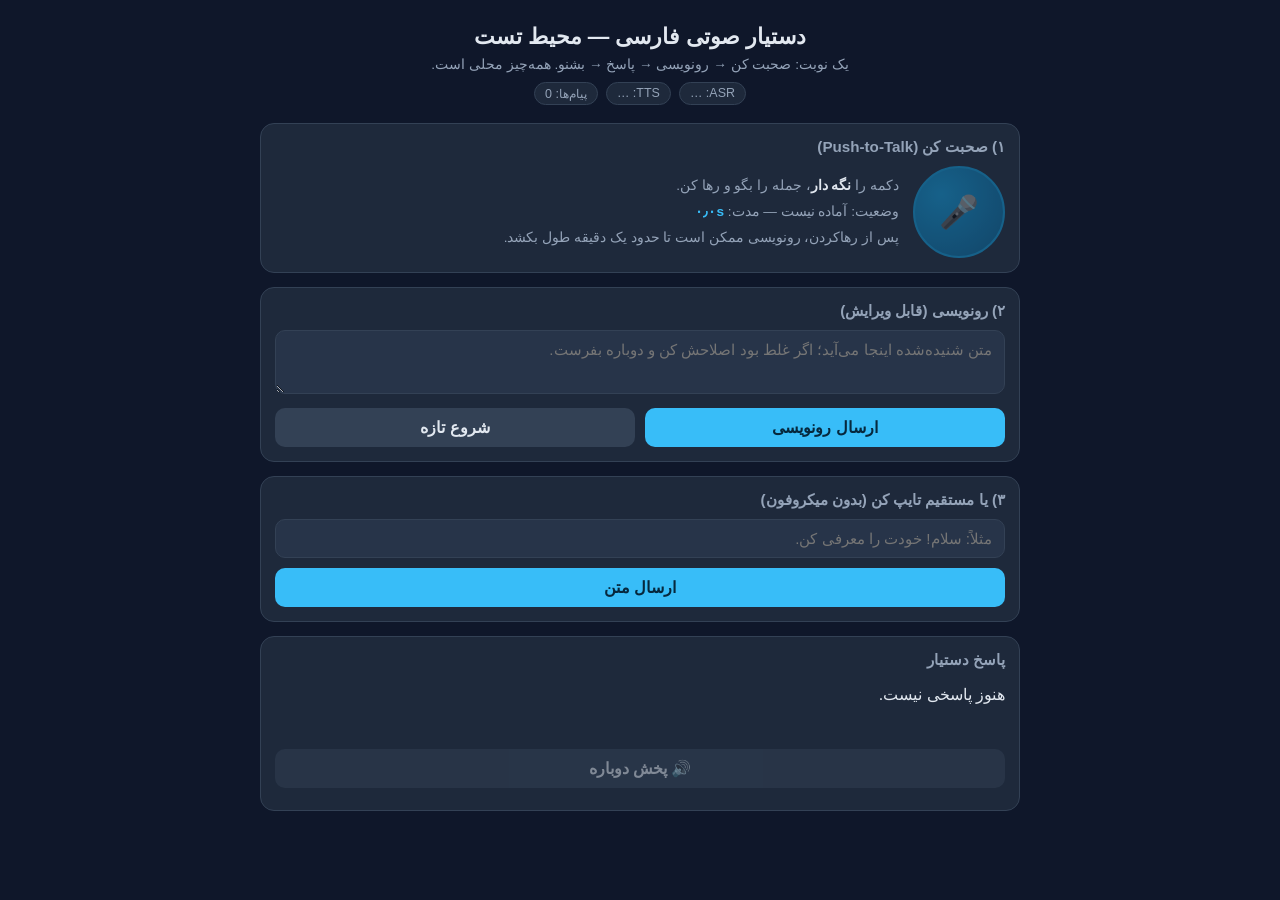
==== web/index.html @ 6cb7a750 "Add a local one-turn web test bench (mic/text → ASR → LLM → TTS) On the two-core laptop Whisper need" ====
<!DOCTYPE html>
<html lang="fa" dir="rtl">
<head>
<meta charset="utf-8" />
<meta name="viewport" content="width=device-width, initial-scale=1" />
<title>دستیار صوتی فارسی — محیط تست</title>
<style>
  :root {
    --bg: #0f172a; --panel: #1e293b; --panel-2: #273449; --text: #e2e8f0;
    --muted: #94a3b8; --accent: #38bdf8; --ok: #22c55e; --warn: #f59e0b;
    --err: #ef4444; --radius: 14px;
  }
  * { box-sizing: border-box; }
  body {
    margin: 0; min-height: 100vh; background: var(--bg); color: var(--text);
    font-family: "Vazirmatn", "Segoe UI", Tahoma, sans-serif; display: flex;
    flex-direction: column; align-items: center; padding: 24px 16px 48px;
  }
  header { text-align: center; margin-bottom: 18px; }
  h1 { font-size: 1.35rem; margin: 0 0 6px; }
  .sub { color: var(--muted); font-size: .85rem; }
  .chips { display: flex; gap: 8px; justify-content: center; margin-top: 10px; flex-wrap: wrap; }
  .chip {
    font-size: .78rem; padding: 3px 10px; border-radius: 999px;
    background: var(--panel); color: var(--muted); border: 1px solid #334155;
  }
  .chip.ok { color: #bbf7d0; border-color: #14532d; background: #052e16; }
  .chip.bad { color: #fecaca; border-color: #7f1d1d; background: #450a0a; }
  .chip.loading { color: #fde68a; border-color: #78350f; background: #451a03; }
  main { width: min(760px, 100%); display: flex; flex-direction: column; gap: 14px; }
  .panel {
    background: var(--panel); border: 1px solid #334155; border-radius: var(--radius);
    padding: 14px;
  }
  .panel h2 { margin: 0 0 10px; font-size: .95rem; color: var(--muted); font-weight: 600; }
  .mic-row { display: flex; align-items: center; gap: 14px; }
  #mic {
    width: 92px; height: 92px; border-radius: 50%; border: 2px solid #0ea5e9;
    background: radial-gradient(circle at 30% 30%, #0ea5e9, #0369a1);
    color: #fff; font-size: 2rem; cursor: pointer; flex: 0 0 auto;
    box-shadow: 0 0 0 0 rgba(56,189,248,.45); transition: box-shadow .2s, transform .1s;
    user-select: none; -webkit-user-select: none; touch-action: none;
  }
  #mic:active, #mic.recording {
    transform: scale(.97); box-shadow: 0 0 0 14px rgba(239,68,68,.18);
    border-color: #ef4444; background: radial-gradient(circle at 30% 30%, #ef4444, #991b1b);
  }
  #mic:disabled { opacity: .45; cursor: not-allowed; }
  .mic-hint { color: var(--muted); font-size: .85rem; line-height: 1.9; }
  .mic-hint b { color: var(--text); }
  #recTimer { font-variant-numeric: tabular-nums; color: var(--accent); font-weight: 700; }
  textarea, input[type="text"] {
    width: 100%; background: var(--panel-2); color: var(--text); border: 1px solid #334155;
    border-radius: 10px; padding: 10px 12px; font: inherit; font-size: .95rem;
    resize: vertical; outline: none;
  }
  textarea:focus, input:focus { border-color: var(--accent); }
  textarea { min-height: 64px; }
  .row { display: flex; gap: 10px; flex-wrap: wrap; }
  .row > * { flex: 1 1 220px; }
  button.act {
    background: var(--accent); color: #06283d; border: 0; border-radius: 10px;
    padding: 10px 16px; font: inherit; font-weight: 700; cursor: pointer;
  }
  button.act.secondary { background: #334155; color: var(--text); }
  button.act:disabled { opacity: .5; cursor: not-allowed; }
  .reply { white-space: pre-wrap; line-height: 2; min-height: 60px; }
  .meta { color: var(--muted); font-size: .78rem; margin-top: 8px; direction: ltr; text-align: right; }
  #error { color: #fecaca; background: #450a0a; border: 1px solid #7f1d1d; border-radius: 10px; padding: 10px 12px; display: none; }
  .spinner {
    display: inline-block; width: 14px; height: 14px; border: 2px solid #64748b;
    border-top-color: var(--accent); border-radius: 50%; animation: spin .8s linear infinite;
    vertical-align: -2px; margin-inline-end: 6px;
  }
  @keyframes spin { to { transform: rotate(360deg); } }
  #busy { color: var(--muted); font-size: .85rem; display: none; }
  dialog {
    background: var(--panel); color: var(--text); border: 1px solid #334155;
    border-radius: var(--radius); padding: 16px; width: min(360px, 92vw);
  }
  dialog::backdrop { background: rgba(2,6,23,.7); }
  dialog input { width: 100%; margin: 10px 0 14px; }
</style>
</head>
<body>
<header>
  <h1>دستیار صوتی فارسی — محیط تست</h1>
  <div class="sub">یک نوبت: صحبت کن → رونویسی → پاسخ → بشنو. همه‌چیز محلی است.</div>
  <div class="chips">
    <span class="chip" id="chipAsr">ASR: …</span>
    <span class="chip" id="chipTts">TTS: …</span>
    <span class="chip" id="chipMsgs">پیام‌ها: 0</span>
  </div>
</header>

<main>
  <section class="panel">
    <h2>۱) صحبت کن (Push-to-Talk)</h2>
    <div class="mic-row">
      <button id="mic" disabled title="نگه دار و صحبت کن">🎤</button>
      <div class="mic-hint">
        دکمه را <b>نگه دار</b>، جمله را بگو و رها کن.<br />
        وضعیت: <span id="recState">آماده نیست</span> — مدت: <span id="recTimer">۰٫۰s</span><br />
        <span class="sub">پس از رهاکردن، رونویسی ممکن است تا حدود یک دقیقه طول بکشد.</span>
      </div>
    </div>
  </section>

  <section class="panel">
    <h2>۲) رونویسی (قابل ویرایش)</h2>
    <textarea id="transcript" placeholder="متن شنیده‌شده اینجا می‌آید؛ اگر غلط بود اصلاحش کن و دوباره بفرست."></textarea>
    <div class="row" style="margin-top:10px">
      <button class="act" id="sendTranscript">ارسال رونویسی</button>
      <button class="act secondary" id="resetBtn">شروع تازه</button>
    </div>
  </section>

  <section class="panel">
    <h2>۳) یا مستقیم تایپ کن (بدون میکروفون)</h2>
    <input type="text" id="typed" placeholder="مثلاً: سلام! خودت را معرفی کن." />
    <div class="row" style="margin-top:10px">
      <button class="act" id="sendTyped">ارسال متن</button>
    </div>
  </section>

  <section class="panel">
    <h2>پاسخ دستیار</h2>
    <div class="reply" id="reply">هنوز پاسخی نیست.</div>
    <div class="row" style="margin-top:10px">
      <button class="act secondary" id="replay" disabled>🔊 پخش دوباره</button>
    </div>
    <div class="meta" id="meta"></div>
    <div id="busy"></div>
  </section>

  <div id="error"></div>
</main>

<script>
"use strict";
const state = {
  asrReady: false,
  busy: false,
  audioCtx: null,
  stream: null,
  processor: null,
  chunks: [],
  lastWav: "",
};

const $ = (id) => document.getElementById(id);
const mic = $("mic");
const recState = $("recState");
const recTimer = $("recTimer");
const transcript = $("transcript");
const replyBox = $("reply");
const meta = $("meta");
const busy = $("busy");
const errorBox = $("error");
const replay = $("replay");

function setBusy(text) {
  state.busy = !!text;
  busy.style.display = text ? "block" : "none";
  busy.innerHTML = text ? `<span class="spinner"></span>${text}` : "";
  for (const id of ["sendTranscript", "sendTyped", "replay"]) $(id).disabled = state.busy;
  mic.disabled = state.busy || !state.asrReady;
}

function showError(message) {
  errorBox.textContent = message;
  errorBox.style.display = message ? "block" : "none";
}

function fmtMs(value) {
  if (value === undefined || value === null) return "—";
  return value < 1000 ? `${value.toFixed(0)}ms` : `${(value / 1000).toFixed(1)}s`;
}

async function pollStatus() {
  try {
    const response = await fetch("/api/status");
    const data = await response.json();
    const chip = (el, name) => {
      el.textContent = `${name}: ${data[name] === "ready" ? "آماده" : data[name] === "failed" ? "خطا" : "در حال بارگذاری…"}`;
      el.className = "chip " + (data[name] === "ready" ? "ok" : data[name] === "failed" ? "bad" : "loading");
    };
    chip($("chipAsr"), "asr");
    chip($("chipTts"), "tts");
    $("chipMsgs").textContent = `پیام‌ها: ${data.messages}`;
    state.asrReady = data.asr === "ready";
    if (!state.busy) mic.disabled = !state.asrReady;
    if (!state.asrReady) recState.textContent = data.asr === "failed" ? "خطای ASR" : "در حال بارگذاری مدل…";
    else if (!state.busy) recState.textContent = "آماده";
    if (data.error) showError(data.error);
    return data;
  } catch {
    return null;
  }
}

// ---------------------------------------------------------------- recording
function downsampleTo16k(float32, sourceRate) {
  if (sourceRate === 16000) return float32;
  const ratio = sourceRate / 16000;
  const length = Math.floor(float32.length / ratio);
  const output = new Float32Array(length);
  for (let i = 0; i < length; i++) {
    const start = Math.floor(i * ratio);
    const end = Math.min(Math.floor((i + 1) * ratio), float32.length);
    let sum = 0;
    for (let j = start; j < end; j++) sum += float32[j];
    output[i] = sum / Math.max(1, end - start);
  }
  return output;
}

function toBase64Pcm16(float32, sourceRate) {
  const pcm = downsampleTo16k(float32, sourceRate);
  const bytes = new Uint8Array(pcm.length * 2);
  const view = new DataView(bytes.buffer);
  for (let i = 0; i < pcm.length; i++) {
    const sample = Math.max(-1, Math.min(1, pcm[i]));
    view.setInt16(i * 2, sample < 0 ? sample * 0x8000 : sample * 0x7fff, true);
  }
  let binary = "";
  const chunk = 0x8000;
  for (let i = 0; i < bytes.length; i += chunk) {
    binary += String.fromCharCode.apply(null, bytes.subarray(i, i + chunk));
  }
  return btoa(binary);
}

async function startRecording() {
  if (state.busy || !state.asrReady || state.stream) return;
  try {
    state.stream = await navigator.mediaDevices.getUserMedia({
      audio: { channelCount: 1, echoCancellation: true, noiseSuppression: true },
    });
  } catch (err) {
    showError("دسترسی به میکروفون رد شد: " + err.message);
    return;
  }
  showError("");
  state.audioCtx = new (window.AudioContext || window.webkitAudioContext)();
  state.rate = state.audioCtx.sampleRate;
  const source = state.audioCtx.createMediaStreamSource(state.stream);
  state.processor = state.audioCtx.createScriptProcessor(4096, 1, 1);
  state.chunks = [];
  state.processor.onaudioprocess = (event) => {
    state.chunks.push(new Float32Array(event.inputBuffer.getChannelData(0)));
  };
  source.connect(state.processor);
  state.processor.connect(state.audioCtx.destination);
  mic.classList.add("recording");
  recState.textContent = "در حال ضبط…";
  const started = performance.now();
  state.timer = setInterval(() => {
    recTimer.textContent = ((performance.now() - started) / 1000).toFixed(1) + "s";
  }, 100);
}

async function stopRecording() {
  if (!state.stream) return;
  clearInterval(state.timer);
  state.processor?.disconnect();
  state.stream.getTracks().forEach((track) => track.stop());
  await state.audioCtx?.close();
  state.stream = null;
  mic.classList.remove("recording");
  recTimer.textContent = "۰٫۰s";
  const total = state.chunks.reduce((sum, part) => sum + part.length, 0);
  if (total < 1600) {  // < 0.1 s at 16 kHz: a click, not speech
    recState.textContent = "خیلی کوتاه بود؛ دوباره";
    return;
  }
  const joined = new Float32Array(total);
  let offset = 0;
  for (const part of state.chunks) { joined.set(part, offset); offset += part.length; }
  const pcmB64 = toBase64Pcm16(joined, state.rate || 48000);
  state.chunks = [];
  recState.textContent = "ارسال برای رونویسی…";
  await sendTurn({ pcm_b64: pcmB64 });
}

// -------------------------------------------------------------------- turn
async function sendTurn(body) {
  if (state.busy) return;
  setBusy("در حال پردازش… (تأخیر Whisper روی این CPU طبیعی است)");
  showError("");
  try {
    const response = await fetch("/api/turn", {
      method: "POST",
      headers: { "Content-Type": "application/json" },
      body: JSON.stringify({ text: "", sample_rate: 16000, ...body }),
    });
    const data = await response.json();
    if (!response.ok) throw new Error(data.detail || `HTTP ${response.status}`);
    transcript.value = data.transcript || "";
    replyBox.textContent = data.reply || (data.notice || "پاسخی دریافت نشد.");
    state.lastWav = data.tts_wav_b64 || "";
    replay.disabled = !state.lastWav;
    const t = data.timings || {};
    meta.textContent =
      `asr ${fmtMs(t.asr_ms)} · llm ${fmtMs(t.llm_ms)} · tts ${fmtMs(t.tts_ms)}` +
      ` · prompt ${t.prompt_tokens ?? "—"} · out ${t.completion_tokens ?? "—"}`;
    if (state.lastWav) playWav(state.lastWav);
    if (data.notice) showError(data.notice);
    recState.textContent = "آماده";
    pollStatus();
  } catch (err) {
    showError(String(err.message || err));
    recState.textContent = "آماده";
  } finally {
    setBusy("");
  }
}

function playWav(base64) {
  const audio = new Audio("data:audio/wav;base64," + base64);
  audio.play().catch(() => {});
}

// ------------------------------------------------------------------- events
mic.addEventListener("pointerdown", (event) => { event.preventDefault(); startRecording(); });
mic.addEventListener("pointerup", (event) => { event.preventDefault(); stopRecording(); });
mic.addEventListener("pointerleave", () => { if (state.stream) stopRecording(); });
mic.addEventListener("contextmenu", (event) => event.preventDefault());

$("sendTranscript").addEventListener("click", () => {
  const text = transcript.value.trim();
  if (text) sendTurn({ text });
});
$("sendTyped").addEventListener("click", () => {
  const input = $("typed");
  const text = input.value.trim();
  if (text) { input.value = ""; sendTurn({ text }); }
});
$("typed").addEventListener("keydown", (event) => {
  if (event.key === "Enter") $("sendTyped").click();
});
$("replay").addEventListener("click", () => { if (state.lastWav) playWav(state.lastWav); });
$("resetBtn").addEventListener("click", async () => {
  await fetch("/api/reset", { method: "POST" });
  transcript.value = "";
  replyBox.textContent = "هنوز پاسخی نیست.";
  meta.textContent = "";
  state.lastWav = "";
  replay.disabled = true;
  showError("");
  pollStatus();
});

pollStatus();
setInterval(pollStatus, 2500);
</script>
</body>
</html>
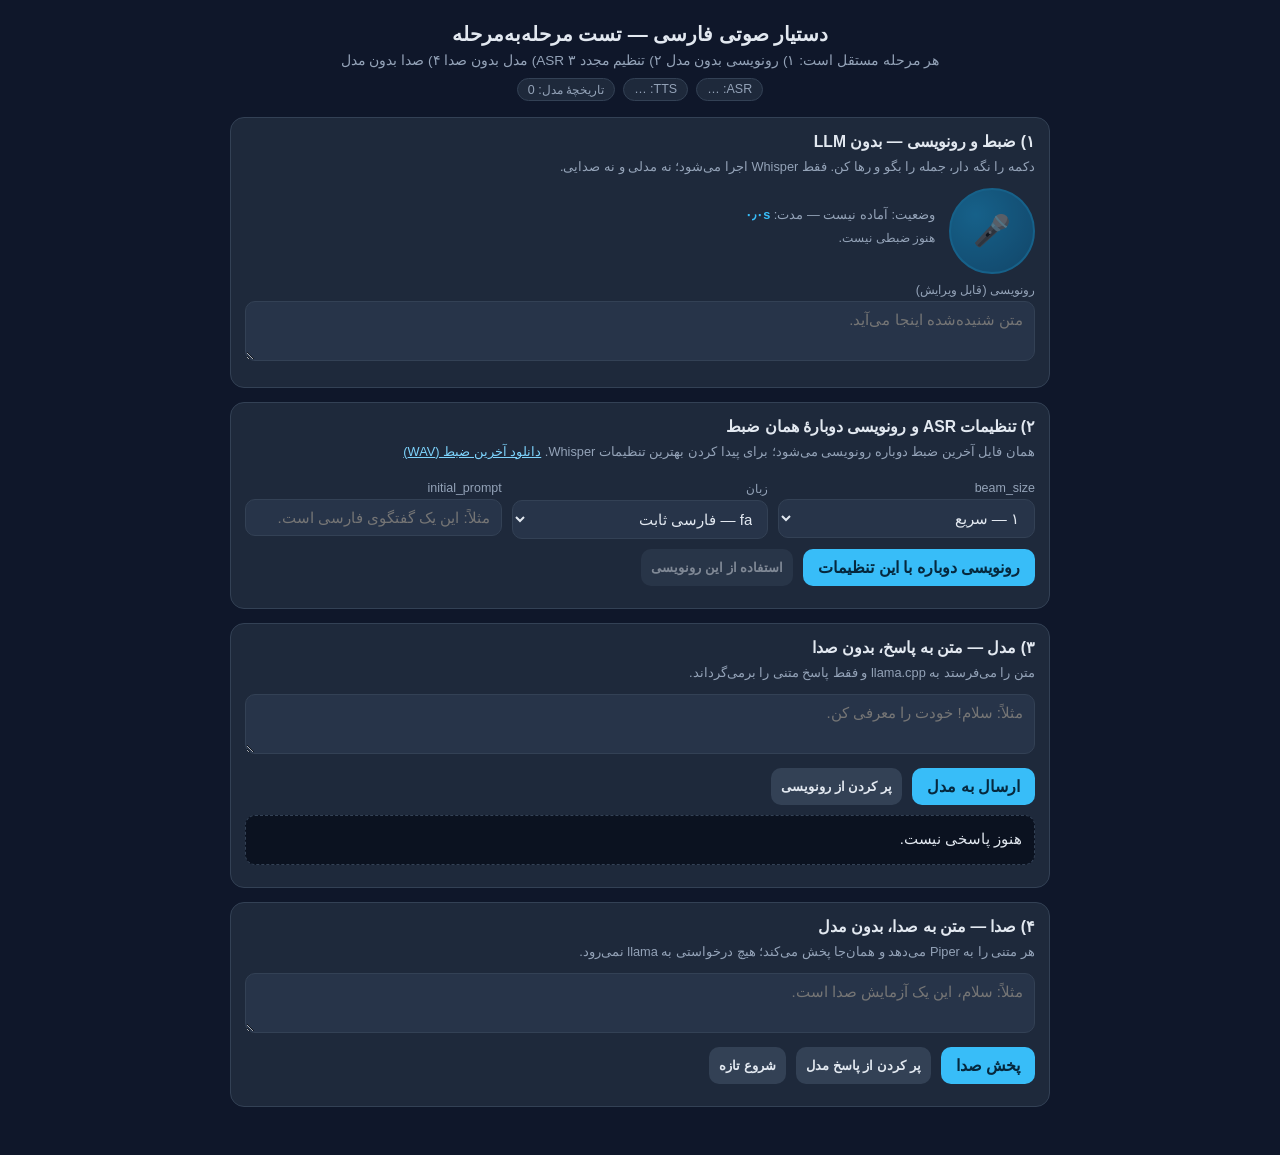
==== commit 98d2134e: "Persist bench conversations to JSONL and let the model see stored history" ====
--- a/web/index.html
+++ b/web/index.html
@@ -3,21 +3,21 @@
 <head>
 <meta charset="utf-8" />
 <meta name="viewport" content="width=device-width, initial-scale=1" />
-<title>دستیار صوتی فارسی — محیط تست</title>
+<title>دستیار صوتی فارسی — تست مرحله‌به‌مرحله</title>
 <style>
   :root {
     --bg: #0f172a; --panel: #1e293b; --panel-2: #273449; --text: #e2e8f0;
-    --muted: #94a3b8; --accent: #38bdf8; --ok: #22c55e; --warn: #f59e0b;
-    --err: #ef4444; --radius: 14px;
+    --muted: #94a3b8; --accent: #38bdf8; --ok: #22c55e; --err: #ef4444;
+    --radius: 14px;
   }
   * { box-sizing: border-box; }
   body {
     margin: 0; min-height: 100vh; background: var(--bg); color: var(--text);
     font-family: "Vazirmatn", "Segoe UI", Tahoma, sans-serif; display: flex;
-    flex-direction: column; align-items: center; padding: 24px 16px 48px;
-  }
-  header { text-align: center; margin-bottom: 18px; }
-  h1 { font-size: 1.35rem; margin: 0 0 6px; }
+    flex-direction: column; align-items: center; padding: 22px 14px 48px;
+  }
+  header { text-align: center; margin-bottom: 16px; }
+  h1 { font-size: 1.25rem; margin: 0 0 6px; }
   .sub { color: var(--muted); font-size: .85rem; }
   .chips { display: flex; gap: 8px; justify-content: center; margin-top: 10px; flex-wrap: wrap; }
   .chip {
@@ -27,45 +27,51 @@
   .chip.ok { color: #bbf7d0; border-color: #14532d; background: #052e16; }
   .chip.bad { color: #fecaca; border-color: #7f1d1d; background: #450a0a; }
   .chip.loading { color: #fde68a; border-color: #78350f; background: #451a03; }
-  main { width: min(760px, 100%); display: flex; flex-direction: column; gap: 14px; }
+  main { width: min(820px, 100%); display: flex; flex-direction: column; gap: 14px; }
   .panel {
     background: var(--panel); border: 1px solid #334155; border-radius: var(--radius);
     padding: 14px;
   }
-  .panel h2 { margin: 0 0 10px; font-size: .95rem; color: var(--muted); font-weight: 600; }
+  .panel h2 { margin: 0 0 4px; font-size: .98rem; }
+  .panel .hint { color: var(--muted); font-size: .8rem; margin-bottom: 10px; line-height: 1.8; }
   .mic-row { display: flex; align-items: center; gap: 14px; }
   #mic {
-    width: 92px; height: 92px; border-radius: 50%; border: 2px solid #0ea5e9;
+    width: 86px; height: 86px; border-radius: 50%; border: 2px solid #0ea5e9;
     background: radial-gradient(circle at 30% 30%, #0ea5e9, #0369a1);
-    color: #fff; font-size: 2rem; cursor: pointer; flex: 0 0 auto;
-    box-shadow: 0 0 0 0 rgba(56,189,248,.45); transition: box-shadow .2s, transform .1s;
-    user-select: none; -webkit-user-select: none; touch-action: none;
-  }
-  #mic:active, #mic.recording {
-    transform: scale(.97); box-shadow: 0 0 0 14px rgba(239,68,68,.18);
-    border-color: #ef4444; background: radial-gradient(circle at 30% 30%, #ef4444, #991b1b);
+    color: #fff; font-size: 1.9rem; cursor: pointer; flex: 0 0 auto;
+    transition: box-shadow .2s, transform .1s; user-select: none; touch-action: none;
+  }
+  #mic.recording {
+    transform: scale(.97); border-color: #ef4444;
+    background: radial-gradient(circle at 30% 30%, #ef4444, #991b1b);
+    box-shadow: 0 0 0 14px rgba(239,68,68,.18);
   }
   #mic:disabled { opacity: .45; cursor: not-allowed; }
-  .mic-hint { color: var(--muted); font-size: .85rem; line-height: 1.9; }
-  .mic-hint b { color: var(--text); }
   #recTimer { font-variant-numeric: tabular-nums; color: var(--accent); font-weight: 700; }
-  textarea, input[type="text"] {
+  textarea, input[type="text"], select {
     width: 100%; background: var(--panel-2); color: var(--text); border: 1px solid #334155;
-    border-radius: 10px; padding: 10px 12px; font: inherit; font-size: .95rem;
-    resize: vertical; outline: none;
-  }
-  textarea:focus, input:focus { border-color: var(--accent); }
-  textarea { min-height: 64px; }
-  .row { display: flex; gap: 10px; flex-wrap: wrap; }
-  .row > * { flex: 1 1 220px; }
+    border-radius: 10px; padding: 9px 11px; font: inherit; font-size: .94rem; outline: none;
+  }
+  textarea:focus, input:focus, select:focus { border-color: var(--accent); }
+  textarea { min-height: 60px; resize: vertical; }
+  label.field { display: block; color: var(--muted); font-size: .78rem; margin: 8px 0 4px; }
+  .grid3 { display: grid; grid-template-columns: repeat(auto-fit, minmax(150px, 1fr)); gap: 10px; }
+  .row { display: flex; gap: 10px; flex-wrap: wrap; margin-top: 10px; }
   button.act {
     background: var(--accent); color: #06283d; border: 0; border-radius: 10px;
-    padding: 10px 16px; font: inherit; font-weight: 700; cursor: pointer;
+    padding: 9px 15px; font: inherit; font-weight: 700; cursor: pointer;
   }
   button.act.secondary { background: #334155; color: var(--text); }
   button.act:disabled { opacity: .5; cursor: not-allowed; }
-  .reply { white-space: pre-wrap; line-height: 2; min-height: 60px; }
-  .meta { color: var(--muted); font-size: .78rem; margin-top: 8px; direction: ltr; text-align: right; }
+  button.act.small { padding: 6px 10px; font-size: .82rem; }
+  .out {
+    background: #0b1220; border: 1px dashed #334155; border-radius: 10px;
+    padding: 10px 12px; min-height: 42px; white-space: pre-wrap; line-height: 1.9;
+    margin-top: 10px; font-size: .92rem;
+  }
+  .meta { color: var(--muted); font-size: .76rem; margin-top: 8px; direction: ltr; text-align: right; }
+  .stats { color: var(--muted); font-size: .78rem; margin-top: 6px; }
+  .stats.warn { color: #fca5a5; }
   #error { color: #fecaca; background: #450a0a; border: 1px solid #7f1d1d; border-radius: 10px; padding: 10px 12px; display: none; }
   .spinner {
     display: inline-block; width: 14px; height: 14px; border: 2px solid #64748b;
@@ -74,78 +80,92 @@
   }
   @keyframes spin { to { transform: rotate(360deg); } }
   #busy { color: var(--muted); font-size: .85rem; display: none; }
-  dialog {
-    background: var(--panel); color: var(--text); border: 1px solid #334155;
-    border-radius: var(--radius); padding: 16px; width: min(360px, 92vw);
-  }
-  dialog::backdrop { background: rgba(2,6,23,.7); }
-  dialog input { width: 100%; margin: 10px 0 14px; }
 </style>
 </head>
 <body>
 <header>
-  <h1>دستیار صوتی فارسی — محیط تست</h1>
-  <div class="sub">یک نوبت: صحبت کن → رونویسی → پاسخ → بشنو. همه‌چیز محلی است.</div>
+  <h1>دستیار صوتی فارسی — تست مرحله‌به‌مرحله</h1>
+  <div class="sub">هر مرحله مستقل است: ۱) رونویسی بدون مدل ۲) تنظیم مجدد ASR ۳) مدل بدون صدا ۴) صدا بدون مدل</div>
   <div class="chips">
     <span class="chip" id="chipAsr">ASR: …</span>
     <span class="chip" id="chipTts">TTS: …</span>
-    <span class="chip" id="chipMsgs">پیام‌ها: 0</span>
+    <span class="chip" id="chipMsgs">تاریخچهٔ مدل: 0</span>
   </div>
 </header>
 
 <main>
   <section class="panel">
-    <h2>۱) صحبت کن (Push-to-Talk)</h2>
+    <h2>۱) ضبط و رونویسی — بدون LLM</h2>
+    <div class="hint">دکمه را نگه دار، جمله را بگو و رها کن. فقط Whisper اجرا می‌شود؛ نه مدلی و نه صدایی.</div>
     <div class="mic-row">
       <button id="mic" disabled title="نگه دار و صحبت کن">🎤</button>
-      <div class="mic-hint">
-        دکمه را <b>نگه دار</b>، جمله را بگو و رها کن.<br />
+      <div class="hint">
         وضعیت: <span id="recState">آماده نیست</span> — مدت: <span id="recTimer">۰٫۰s</span><br />
-        <span class="sub">پس از رهاکردن، رونویسی ممکن است تا حدود یک دقیقه طول بکشد.</span>
+        <span id="audioStats" class="stats">هنوز ضبطی نیست.</span>
       </div>
     </div>
+    <label class="field" for="transcript">رونویسی (قابل ویرایش)</label>
+    <textarea id="transcript" placeholder="متن شنیده‌شده اینجا می‌آید."></textarea>
+    <div class="meta" id="asrMeta"></div>
   </section>
 
   <section class="panel">
-    <h2>۲) رونویسی (قابل ویرایش)</h2>
-    <textarea id="transcript" placeholder="متن شنیده‌شده اینجا می‌آید؛ اگر غلط بود اصلاحش کن و دوباره بفرست."></textarea>
-    <div class="row" style="margin-top:10px">
-      <button class="act" id="sendTranscript">ارسال رونویسی</button>
-      <button class="act secondary" id="resetBtn">شروع تازه</button>
+    <h2>۲) تنظیمات ASR و رونویسی دوبارهٔ همان ضبط</h2>
+    <div class="hint">همان فایل آخرین ضبط دوباره رونویسی می‌شود؛ برای پیدا کردن بهترین تنظیمات Whisper. <a href="/api/last.wav" style="color:#7dd3fc">دانلود آخرین ضبط (WAV)</a></div>
+    <div class="grid3">
+      <div>
+        <label class="field" for="beam">beam_size</label>
+        <select id="beam"><option value="1">۱ — سریع</option><option value="3">۳</option><option value="5">۵ — دقیق‌تر</option></select>
+      </div>
+      <div>
+        <label class="field" for="lang">زبان</label>
+        <select id="lang"><option value="fa">fa — فارسی ثابت</option><option value="auto">auto — تشخیص خودکار</option></select>
+      </div>
+      <div>
+        <label class="field" for="prompt">initial_prompt</label>
+        <input type="text" id="prompt" placeholder="مثلاً: این یک گفتگوی فارسی است." />
+      </div>
     </div>
+    <div class="row">
+      <button class="act" id="retranscribe">رونویسی دوباره با این تنظیمات</button>
+      <button class="act secondary small" id="applyRetrans" disabled>استفاده از این رونویسی</button>
+    </div>
+    <div class="meta" id="retransMeta"></div>
   </section>
 
   <section class="panel">
-    <h2>۳) یا مستقیم تایپ کن (بدون میکروفون)</h2>
-    <input type="text" id="typed" placeholder="مثلاً: سلام! خودت را معرفی کن." />
-    <div class="row" style="margin-top:10px">
-      <button class="act" id="sendTyped">ارسال متن</button>
+    <h2>۳) مدل — متن به پاسخ، بدون صدا</h2>
+    <div class="hint">متن را می‌فرستد به llama.cpp و فقط پاسخ متنی را برمی‌گرداند.</div>
+    <textarea id="chatInput" placeholder="مثلاً: سلام! خودت را معرفی کن."></textarea>
+    <div class="row">
+      <button class="act" id="sendChat">ارسال به مدل</button>
+      <button class="act secondary small" id="fillFromTranscript">پر کردن از رونویسی</button>
     </div>
+    <div class="out" id="chatReply">هنوز پاسخی نیست.</div>
+    <div class="meta" id="chatMeta"></div>
   </section>
 
   <section class="panel">
-    <h2>پاسخ دستیار</h2>
-    <div class="reply" id="reply">هنوز پاسخی نیست.</div>
-    <div class="row" style="margin-top:10px">
-      <button class="act secondary" id="replay" disabled>🔊 پخش دوباره</button>
+    <h2>۴) صدا — متن به صدا، بدون مدل</h2>
+    <div class="hint">هر متنی را به Piper می‌دهد و همان‌جا پخش می‌کند؛ هیچ درخواستی به llama نمی‌رود.</div>
+    <textarea id="ttsInput" placeholder="مثلاً: سلام، این یک آزمایش صدا است."></textarea>
+    <div class="row">
+      <button class="act" id="playTts">پخش صدا</button>
+      <button class="act secondary small" id="fillFromReply">پر کردن از پاسخ مدل</button>
+      <button class="act secondary small" id="resetBtn">شروع تازه</button>
     </div>
-    <div class="meta" id="meta"></div>
-    <div id="busy"></div>
+    <div class="meta" id="ttsMeta"></div>
   </section>
 
   <div id="error"></div>
+  <div id="busy"></div>
 </main>
 
 <script>
 "use strict";
 const state = {
-  asrReady: false,
-  busy: false,
-  audioCtx: null,
-  stream: null,
-  processor: null,
-  chunks: [],
-  lastWav: "",
+  asrReady: false, busy: false, stream: null, audioCtx: null, processor: null,
+  chunks: [], rate: 48000, timer: null, lastWav: "", retranscript: "",
 };
 
 const $ = (id) => document.getElementById(id);
@@ -153,23 +173,31 @@
 const recState = $("recState");
 const recTimer = $("recTimer");
 const transcript = $("transcript");
-const replyBox = $("reply");
-const meta = $("meta");
-const busy = $("busy");
-const errorBox = $("error");
-const replay = $("replay");
 
 function setBusy(text) {
   state.busy = !!text;
-  busy.style.display = text ? "block" : "none";
-  busy.innerHTML = text ? `<span class="spinner"></span>${text}` : "";
-  for (const id of ["sendTranscript", "sendTyped", "replay"]) $(id).disabled = state.busy;
+  $("busy").style.display = text ? "block" : "none";
+  $("busy").innerHTML = text ? `<span class="spinner"></span>${text}` : "";
+  for (const id of ["sendChat", "playTts", "retranscribe", "resetBtn"]) $(id).disabled = state.busy;
+  $("applyRetrans").disabled = state.busy || !state.retranscript;
   mic.disabled = state.busy || !state.asrReady;
 }
 
 function showError(message) {
-  errorBox.textContent = message;
-  errorBox.style.display = message ? "block" : "none";
+  $("error").textContent = message || "";
+  $("error").style.display = message ? "block" : "none";
+}
+
+function showStats(stats) {
+  if (!stats) return;
+  const parts = [`مدت ${stats.seconds}s`, `RMS ${stats.rms_dbfs}dBFS`, `peak ${stats.peak_dbfs}dBFS`, `گفتار ${Math.round(stats.speech_ratio * 100)}٪`];
+  const lowLevel = stats.rms_dbfs < -45;
+  const clipped = stats.peak_dbfs > -0.5;
+  $("audioStats").textContent = parts.join(" · ");
+  $("audioStats").className = "stats" + (lowLevel ? " warn" : "");
+  if (lowLevel) showError("صدای ضبط خیلی ضعیف است؛ میکروفون نزدیک‌تر یا ورودی سیستم را بالا ببرید.");
+  else if (clipped) showError("صدای ضبط به سقف خورده (clip)؛ فاصله یا گین را کم کنید.");
+  else showError("");
 }
 
 function fmtMs(value) {
@@ -177,26 +205,39 @@
   return value < 1000 ? `${value.toFixed(0)}ms` : `${(value / 1000).toFixed(1)}s`;
 }
 
+async function postJson(url, body) {
+  const response = await fetch(url, {
+    method: "POST", headers: { "Content-Type": "application/json" }, body: JSON.stringify(body),
+  });
+  const data = await response.json().catch(() => ({}));
+  if (!response.ok) throw new Error(data.detail || `HTTP ${response.status}`);
+  return data;
+}
+
 async function pollStatus() {
   try {
-    const response = await fetch("/api/status");
-    const data = await response.json();
-    const chip = (el, name) => {
-      el.textContent = `${name}: ${data[name] === "ready" ? "آماده" : data[name] === "failed" ? "خطا" : "در حال بارگذاری…"}`;
-      el.className = "chip " + (data[name] === "ready" ? "ok" : data[name] === "failed" ? "bad" : "loading");
+    const data = await fetch("/api/status").then((r) => r.json());
+    const setChip = (el, name, label) => {
+      const value = data[name];
+      el.textContent = `${label}: ${value === "ready" ? "آماده" : value === "failed" ? "خطا" : "بارگذاری…"}`;
+      el.className = "chip " + (value === "ready" ? "ok" : value === "failed" ? "bad" : "loading");
     };
-    chip($("chipAsr"), "asr");
-    chip($("chipTts"), "tts");
-    $("chipMsgs").textContent = `پیام‌ها: ${data.messages}`;
+    setChip($("chipAsr"), "asr", "ASR");
+    setChip($("chipTts"), "tts", "TTS");
+    $("chipMsgs").textContent = `تاریخچهٔ مدل: ${data.messages}`;
     state.asrReady = data.asr === "ready";
     if (!state.busy) mic.disabled = !state.asrReady;
-    if (!state.asrReady) recState.textContent = data.asr === "failed" ? "خطای ASR" : "در حال بارگذاری مدل…";
-    else if (!state.busy) recState.textContent = "آماده";
     if (data.error) showError(data.error);
-    return data;
-  } catch {
-    return null;
-  }
+    else if (!state.asrReady) recState.textContent = data.asr === "failed" ? "خطای ASR" : "بارگذاری مدل…";
+    else if (!state.busy && !recState.textContent.includes("ضبط")) recState.textContent = "آماده";
+  } catch { /* server restarting */ }
+}
+
+function asrPayload() {
+  const payload = { beam_size: Number($("beam").value), language: $("lang").value };
+  const prompt = $("prompt").value.trim();
+  if (prompt) payload.initial_prompt = prompt;
+  return payload;
 }
 
 // ---------------------------------------------------------------- recording
@@ -215,12 +256,27 @@
   return output;
 }
 
-function toBase64Pcm16(float32, sourceRate) {
-  const pcm = downsampleTo16k(float32, sourceRate);
-  const bytes = new Uint8Array(pcm.length * 2);
+async function resampleTo16k(float32, sourceRate) {
+  if (sourceRate === 16000) return float32;
+  const Offline = window.OfflineAudioContext || window.webkitOfflineAudioContext;
+  if (!Offline) return downsampleTo16k(float32, sourceRate);
+  const target = Math.max(1, Math.round((float32.length * 16000) / sourceRate));
+  const context = new Offline(1, target, 16000);
+  const buffer = context.createBuffer(1, float32.length, sourceRate);
+  buffer.copyToChannel(float32, 0);
+  const source = context.createBufferSource();
+  source.buffer = buffer;
+  source.connect(context.destination);
+  source.start();
+  const rendered = await context.startRendering();
+  return rendered.getChannelData(0);
+}
+
+function toBase64Pcm16(float32) {
+  const bytes = new Uint8Array(float32.length * 2);
   const view = new DataView(bytes.buffer);
-  for (let i = 0; i < pcm.length; i++) {
-    const sample = Math.max(-1, Math.min(1, pcm[i]));
+  for (let i = 0; i < float32.length; i++) {
+    const sample = Math.max(-1, Math.min(1, float32[i]));
     view.setInt16(i * 2, sample < 0 ? sample * 0x8000 : sample * 0x7fff, true);
   }
   let binary = "";
@@ -235,7 +291,7 @@
   if (state.busy || !state.asrReady || state.stream) return;
   try {
     state.stream = await navigator.mediaDevices.getUserMedia({
-      audio: { channelCount: 1, echoCancellation: true, noiseSuppression: true },
+      audio: { channelCount: 1, echoCancellation: false, noiseSuppression: false, autoGainControl: true },
     });
   } catch (err) {
     showError("دسترسی به میکروفون رد شد: " + err.message);
@@ -270,44 +326,37 @@
   mic.classList.remove("recording");
   recTimer.textContent = "۰٫۰s";
   const total = state.chunks.reduce((sum, part) => sum + part.length, 0);
-  if (total < 1600) {  // < 0.1 s at 16 kHz: a click, not speech
+  if (total < 1600) {
     recState.textContent = "خیلی کوتاه بود؛ دوباره";
     return;
   }
   const joined = new Float32Array(total);
   let offset = 0;
   for (const part of state.chunks) { joined.set(part, offset); offset += part.length; }
-  const pcmB64 = toBase64Pcm16(joined, state.rate || 48000);
+  const pcmB64 = toBase64Pcm16(await resampleTo16k(joined, state.rate));
   state.chunks = [];
   recState.textContent = "ارسال برای رونویسی…";
-  await sendTurn({ pcm_b64: pcmB64 });
-}
-
-// -------------------------------------------------------------------- turn
-async function sendTurn(body) {
-  if (state.busy) return;
-  setBusy("در حال پردازش… (تأخیر Whisper روی این CPU طبیعی است)");
-  showError("");
+  await transcribe(pcmB64, false);
+}
+
+async function transcribe(pcmB64, useLast) {
+  setBusy("در حال رونویسی… (Whisper روی CPU کند است)");
   try {
-    const response = await fetch("/api/turn", {
-      method: "POST",
-      headers: { "Content-Type": "application/json" },
-      body: JSON.stringify({ text: "", sample_rate: 16000, ...body }),
-    });
-    const data = await response.json();
-    if (!response.ok) throw new Error(data.detail || `HTTP ${response.status}`);
-    transcript.value = data.transcript || "";
-    replyBox.textContent = data.reply || (data.notice || "پاسخی دریافت نشد.");
-    state.lastWav = data.tts_wav_b64 || "";
-    replay.disabled = !state.lastWav;
-    const t = data.timings || {};
-    meta.textContent =
-      `asr ${fmtMs(t.asr_ms)} · llm ${fmtMs(t.llm_ms)} · tts ${fmtMs(t.tts_ms)}` +
-      ` · prompt ${t.prompt_tokens ?? "—"} · out ${t.completion_tokens ?? "—"}`;
-    if (state.lastWav) playWav(state.lastWav);
-    if (data.notice) showError(data.notice);
+    const body = { ...asrPayload(), use_last: useLast };
+    if (!useLast) body.pcm_b64 = pcmB64;
+    const data = await postJson("/api/transcribe", body);
+    if (!useLast) transcript.value = data.transcript || "";
+    $("asrMeta").textContent = `asr ${fmtMs(data.timings.asr_ms)}` + (useLast ? " · (همان ضبط قبلی)" : "");
+    showStats(data.audio);
+    if (useLast) {
+      state.retranscript = data.transcript || "";
+      $("retransMeta").textContent = `نتیجه: ${data.transcript || "«چیزی شنیده نشد»"} · ${fmtMs(data.timings.asr_ms)}`;
+    } else {
+      state.retranscript = "";
+    }
+    $("applyRetrans").disabled = state.busy || !state.retranscript;
     recState.textContent = "آماده";
-    pollStatus();
+    if (!data.transcript) showError("Whisper چیزی نشنید؛ دوباره و واضح‌تر بگویید یا تنظیمات بخش ۲ را تغییر دهید.");
   } catch (err) {
     showError(String(err.message || err));
     recState.textContent = "آماده";
@@ -316,37 +365,67 @@
   }
 }
 
-function playWav(base64) {
-  const audio = new Audio("data:audio/wav;base64," + base64);
-  audio.play().catch(() => {});
-}
-
 // ------------------------------------------------------------------- events
 mic.addEventListener("pointerdown", (event) => { event.preventDefault(); startRecording(); });
 mic.addEventListener("pointerup", (event) => { event.preventDefault(); stopRecording(); });
 mic.addEventListener("pointerleave", () => { if (state.stream) stopRecording(); });
 mic.addEventListener("contextmenu", (event) => event.preventDefault());
 
-$("sendTranscript").addEventListener("click", () => {
-  const text = transcript.value.trim();
-  if (text) sendTurn({ text });
+$("retranscribe").addEventListener("click", () => { transcribe("", true); });
+$("applyRetrans").addEventListener("click", () => {
+  if (!state.retranscript) return;
+  transcript.value = state.retranscript;
+  $("asrMeta").textContent = "رونویسی از تنظیمات بخش ۲ پذیرفته شد.";
 });
-$("sendTyped").addEventListener("click", () => {
-  const input = $("typed");
-  const text = input.value.trim();
-  if (text) { input.value = ""; sendTurn({ text }); }
+$("fillFromTranscript").addEventListener("click", () => { $("chatInput").value = transcript.value.trim(); });
+$("fillFromReply").addEventListener("click", () => { $("ttsInput").value = $("chatReply").textContent.trim(); });
+
+$("sendChat").addEventListener("click", async () => {
+  const text = $("chatInput").value.trim();
+  if (!text) return;
+  setBusy("مدل در حال پاسخ دادن است…");
+  try {
+    const data = await postJson("/api/chat", { text });
+    $("chatReply").textContent = data.reply || "پاسخ خالی بود.";
+    $("chatMeta").textContent = `llm ${fmtMs(data.timings.llm_ms)} · prompt ${data.timings.prompt_tokens} · out ${data.timings.completion_tokens}`;
+    $("ttsInput").value = data.reply || $("ttsInput").value;
+    showError("");
+    pollStatus();
+  } catch (err) {
+    showError(String(err.message || err));
+  } finally {
+    setBusy("");
+  }
 });
-$("typed").addEventListener("keydown", (event) => {
-  if (event.key === "Enter") $("sendTyped").click();
+
+$("playTts").addEventListener("click", async () => {
+  const text = $("ttsInput").value.trim();
+  if (!text) return;
+  setBusy("در حال ساخت صدا…");
+  try {
+    const data = await postJson("/api/tts", { text });
+    state.lastWav = data.tts_wav_b64 || "";
+    if (state.lastWav) new Audio("data:audio/wav;base64," + state.lastWav).play().catch(() => {});
+    $("ttsMeta").textContent = `tts ${fmtMs(data.timings.tts_ms)}`;
+    showError("");
+  } catch (err) {
+    showError(String(err.message || err));
+  } finally {
+    setBusy("");
+  }
 });
-$("replay").addEventListener("click", () => { if (state.lastWav) playWav(state.lastWav); });
+
 $("resetBtn").addEventListener("click", async () => {
-  await fetch("/api/reset", { method: "POST" });
+  try { await fetch("/api/reset", { method: "POST" }); } catch { /* ignore */ }
   transcript.value = "";
-  replyBox.textContent = "هنوز پاسخی نیست.";
-  meta.textContent = "";
-  state.lastWav = "";
-  replay.disabled = true;
+  $("chatReply").textContent = "هنوز پاسخی نیست.";
+  $("chatMeta").textContent = "";
+  $("asrMeta").textContent = "";
+  $("ttsMeta").textContent = "";
+  $("retransMeta").textContent = "";
+  state.retranscript = "";
+  $("applyRetrans").disabled = true;
+  $("audioStats").textContent = "هنوز ضبطی نیست.";
   showError("");
   pollStatus();
 });
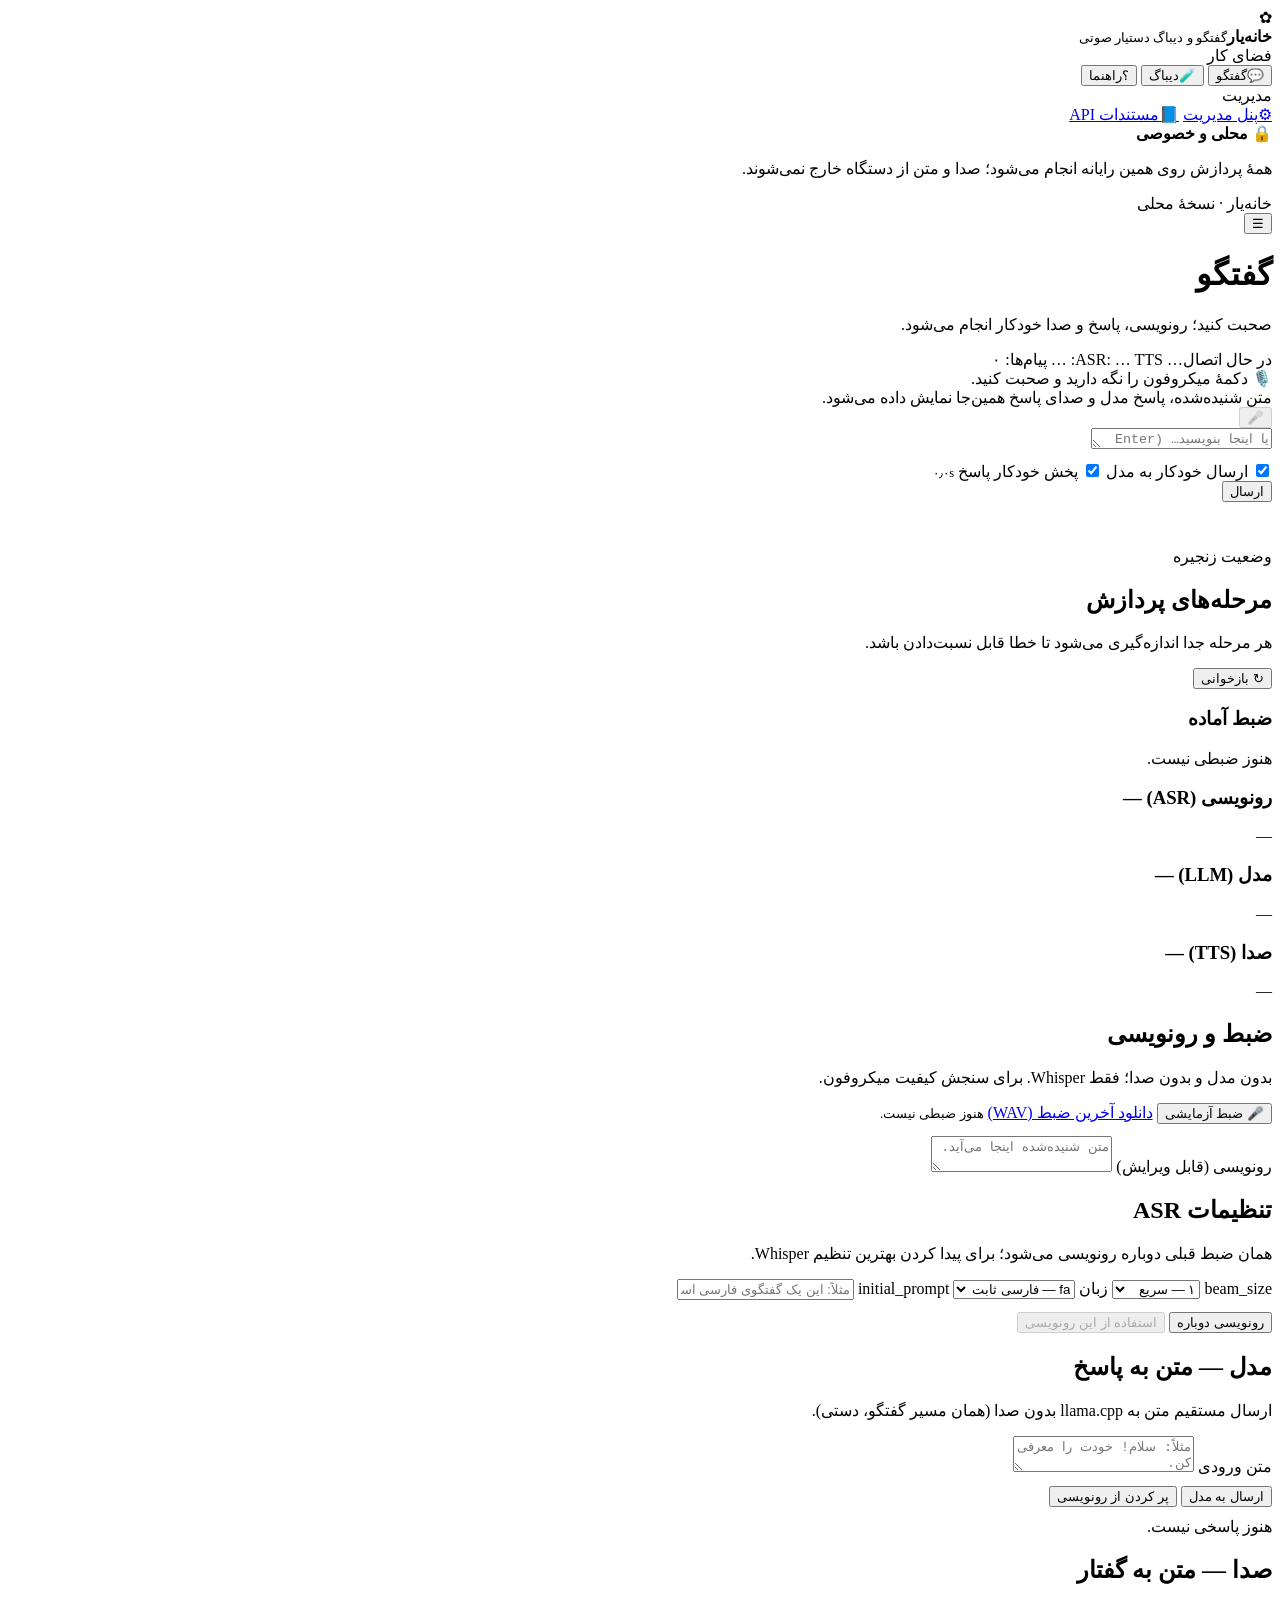
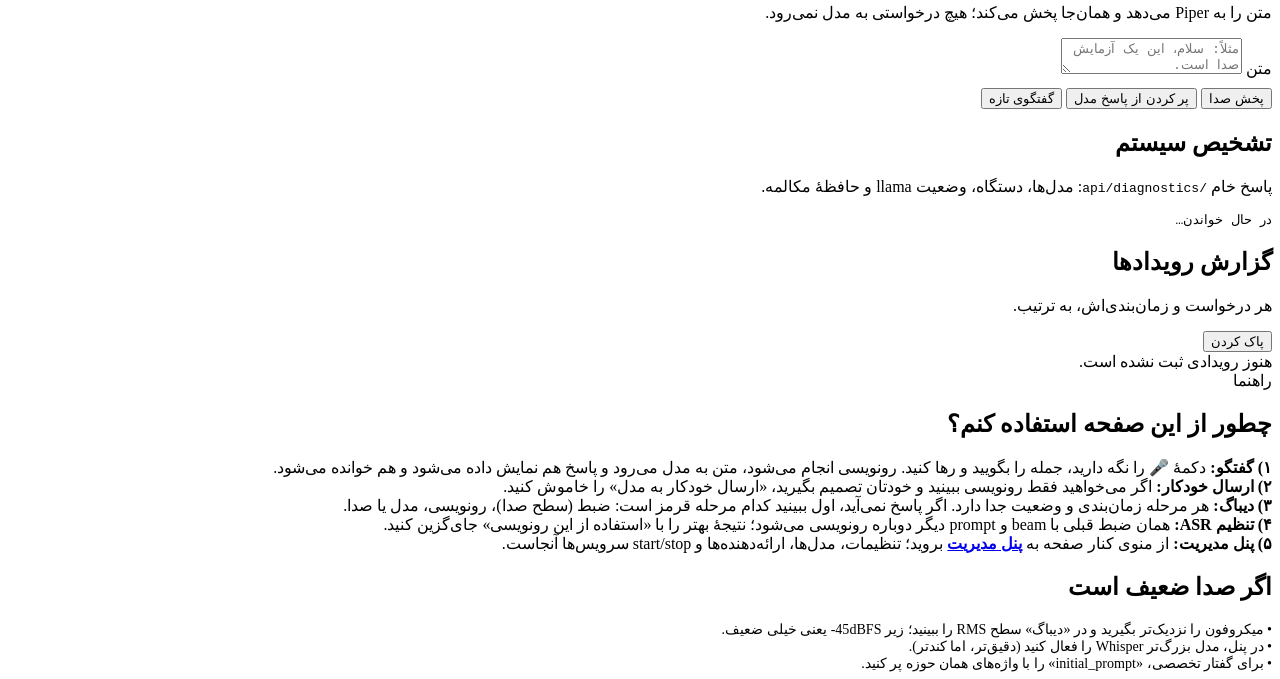
==== commit a2fbb83d: "Unify web shell, add streaming chat + debug bench, ship control panel - Shared Vazirmatn theme + sid" ====
--- a/web/index.html
+++ b/web/index.html
@@ -3,435 +3,205 @@
 <head>
 <meta charset="utf-8" />
 <meta name="viewport" content="width=device-width, initial-scale=1" />
-<title>دستیار صوتی فارسی — تست مرحله‌به‌مرحله</title>
-<style>
-  :root {
-    --bg: #0f172a; --panel: #1e293b; --panel-2: #273449; --text: #e2e8f0;
-    --muted: #94a3b8; --accent: #38bdf8; --ok: #22c55e; --err: #ef4444;
-    --radius: 14px;
-  }
-  * { box-sizing: border-box; }
-  body {
-    margin: 0; min-height: 100vh; background: var(--bg); color: var(--text);
-    font-family: "Vazirmatn", "Segoe UI", Tahoma, sans-serif; display: flex;
-    flex-direction: column; align-items: center; padding: 22px 14px 48px;
-  }
-  header { text-align: center; margin-bottom: 16px; }
-  h1 { font-size: 1.25rem; margin: 0 0 6px; }
-  .sub { color: var(--muted); font-size: .85rem; }
-  .chips { display: flex; gap: 8px; justify-content: center; margin-top: 10px; flex-wrap: wrap; }
-  .chip {
-    font-size: .78rem; padding: 3px 10px; border-radius: 999px;
-    background: var(--panel); color: var(--muted); border: 1px solid #334155;
-  }
-  .chip.ok { color: #bbf7d0; border-color: #14532d; background: #052e16; }
-  .chip.bad { color: #fecaca; border-color: #7f1d1d; background: #450a0a; }
-  .chip.loading { color: #fde68a; border-color: #78350f; background: #451a03; }
-  main { width: min(820px, 100%); display: flex; flex-direction: column; gap: 14px; }
-  .panel {
-    background: var(--panel); border: 1px solid #334155; border-radius: var(--radius);
-    padding: 14px;
-  }
-  .panel h2 { margin: 0 0 4px; font-size: .98rem; }
-  .panel .hint { color: var(--muted); font-size: .8rem; margin-bottom: 10px; line-height: 1.8; }
-  .mic-row { display: flex; align-items: center; gap: 14px; }
-  #mic {
-    width: 86px; height: 86px; border-radius: 50%; border: 2px solid #0ea5e9;
-    background: radial-gradient(circle at 30% 30%, #0ea5e9, #0369a1);
-    color: #fff; font-size: 1.9rem; cursor: pointer; flex: 0 0 auto;
-    transition: box-shadow .2s, transform .1s; user-select: none; touch-action: none;
-  }
-  #mic.recording {
-    transform: scale(.97); border-color: #ef4444;
-    background: radial-gradient(circle at 30% 30%, #ef4444, #991b1b);
-    box-shadow: 0 0 0 14px rgba(239,68,68,.18);
-  }
-  #mic:disabled { opacity: .45; cursor: not-allowed; }
-  #recTimer { font-variant-numeric: tabular-nums; color: var(--accent); font-weight: 700; }
-  textarea, input[type="text"], select {
-    width: 100%; background: var(--panel-2); color: var(--text); border: 1px solid #334155;
-    border-radius: 10px; padding: 9px 11px; font: inherit; font-size: .94rem; outline: none;
-  }
-  textarea:focus, input:focus, select:focus { border-color: var(--accent); }
-  textarea { min-height: 60px; resize: vertical; }
-  label.field { display: block; color: var(--muted); font-size: .78rem; margin: 8px 0 4px; }
-  .grid3 { display: grid; grid-template-columns: repeat(auto-fit, minmax(150px, 1fr)); gap: 10px; }
-  .row { display: flex; gap: 10px; flex-wrap: wrap; margin-top: 10px; }
-  button.act {
-    background: var(--accent); color: #06283d; border: 0; border-radius: 10px;
-    padding: 9px 15px; font: inherit; font-weight: 700; cursor: pointer;
-  }
-  button.act.secondary { background: #334155; color: var(--text); }
-  button.act:disabled { opacity: .5; cursor: not-allowed; }
-  button.act.small { padding: 6px 10px; font-size: .82rem; }
-  .out {
-    background: #0b1220; border: 1px dashed #334155; border-radius: 10px;
-    padding: 10px 12px; min-height: 42px; white-space: pre-wrap; line-height: 1.9;
-    margin-top: 10px; font-size: .92rem;
-  }
-  .meta { color: var(--muted); font-size: .76rem; margin-top: 8px; direction: ltr; text-align: right; }
-  .stats { color: var(--muted); font-size: .78rem; margin-top: 6px; }
-  .stats.warn { color: #fca5a5; }
-  #error { color: #fecaca; background: #450a0a; border: 1px solid #7f1d1d; border-radius: 10px; padding: 10px 12px; display: none; }
-  .spinner {
-    display: inline-block; width: 14px; height: 14px; border: 2px solid #64748b;
-    border-top-color: var(--accent); border-radius: 50%; animation: spin .8s linear infinite;
-    vertical-align: -2px; margin-inline-end: 6px;
-  }
-  @keyframes spin { to { transform: rotate(360deg); } }
-  #busy { color: var(--muted); font-size: .85rem; display: none; }
-</style>
+<meta name="color-scheme" content="light" />
+<title>خانه‌یار — گفتگو و دیباگ</title>
+<link rel="stylesheet" href="/assets/theme.css" />
 </head>
 <body>
-<header>
-  <h1>دستیار صوتی فارسی — تست مرحله‌به‌مرحله</h1>
-  <div class="sub">هر مرحله مستقل است: ۱) رونویسی بدون مدل ۲) تنظیم مجدد ASR ۳) مدل بدون صدا ۴) صدا بدون مدل</div>
-  <div class="chips">
-    <span class="chip" id="chipAsr">ASR: …</span>
-    <span class="chip" id="chipTts">TTS: …</span>
-    <span class="chip" id="chipMsgs">تاریخچهٔ مدل: 0</span>
-  </div>
-</header>
-
-<main>
-  <section class="panel">
-    <h2>۱) ضبط و رونویسی — بدون LLM</h2>
-    <div class="hint">دکمه را نگه دار، جمله را بگو و رها کن. فقط Whisper اجرا می‌شود؛ نه مدلی و نه صدایی.</div>
-    <div class="mic-row">
-      <button id="mic" disabled title="نگه دار و صحبت کن">🎤</button>
-      <div class="hint">
-        وضعیت: <span id="recState">آماده نیست</span> — مدت: <span id="recTimer">۰٫۰s</span><br />
-        <span id="audioStats" class="stats">هنوز ضبطی نیست.</span>
-      </div>
+<div class="app">
+  <aside class="sidebar" id="sidebar">
+    <div class="brand">
+      <span class="brand-icon">✿</span>
+      <div><b>خانه‌یار</b><small>گفتگو و دیباگ دستیار صوتی</small></div>
     </div>
-    <label class="field" for="transcript">رونویسی (قابل ویرایش)</label>
-    <textarea id="transcript" placeholder="متن شنیده‌شده اینجا می‌آید."></textarea>
-    <div class="meta" id="asrMeta"></div>
-  </section>
-
-  <section class="panel">
-    <h2>۲) تنظیمات ASR و رونویسی دوبارهٔ همان ضبط</h2>
-    <div class="hint">همان فایل آخرین ضبط دوباره رونویسی می‌شود؛ برای پیدا کردن بهترین تنظیمات Whisper. <a href="/api/last.wav" style="color:#7dd3fc">دانلود آخرین ضبط (WAV)</a></div>
-    <div class="grid3">
-      <div>
-        <label class="field" for="beam">beam_size</label>
-        <select id="beam"><option value="1">۱ — سریع</option><option value="3">۳</option><option value="5">۵ — دقیق‌تر</option></select>
-      </div>
-      <div>
-        <label class="field" for="lang">زبان</label>
-        <select id="lang"><option value="fa">fa — فارسی ثابت</option><option value="auto">auto — تشخیص خودکار</option></select>
-      </div>
-      <div>
-        <label class="field" for="prompt">initial_prompt</label>
-        <input type="text" id="prompt" placeholder="مثلاً: این یک گفتگوی فارسی است." />
-      </div>
+    <div class="nav-caption">فضای کار</div>
+    <nav class="nav">
+      <button class="nav-link active" data-tab="chat"><span>💬</span><span>گفتگو</span></button>
+      <button class="nav-link" data-tab="debug"><span>🧪</span><span>دیباگ</span></button>
+      <button class="nav-link" data-tab="help"><span>؟</span><span>راهنما</span></button>
+    </nav>
+    <div class="nav-caption">مدیریت</div>
+    <nav class="nav">
+      <a class="nav-link" href="/control"><span>⚙</span><span>پنل مدیریت</span></a>
+      <a class="nav-link" href="/docs"><span>📘</span><span>مستندات API</span></a>
+    </nav>
+    <div class="sidebar-note">
+      <b>🔒 محلی و خصوصی</b>
+      <p>همهٔ پردازش روی همین رایانه انجام می‌شود؛ صدا و متن از دستگاه خارج نمی‌شوند.</p>
     </div>
-    <div class="row">
-      <button class="act" id="retranscribe">رونویسی دوباره با این تنظیمات</button>
-      <button class="act secondary small" id="applyRetrans" disabled>استفاده از این رونویسی</button>
-    </div>
-    <div class="meta" id="retransMeta"></div>
-  </section>
-
-  <section class="panel">
-    <h2>۳) مدل — متن به پاسخ، بدون صدا</h2>
-    <div class="hint">متن را می‌فرستد به llama.cpp و فقط پاسخ متنی را برمی‌گرداند.</div>
-    <textarea id="chatInput" placeholder="مثلاً: سلام! خودت را معرفی کن."></textarea>
-    <div class="row">
-      <button class="act" id="sendChat">ارسال به مدل</button>
-      <button class="act secondary small" id="fillFromTranscript">پر کردن از رونویسی</button>
-    </div>
-    <div class="out" id="chatReply">هنوز پاسخی نیست.</div>
-    <div class="meta" id="chatMeta"></div>
-  </section>
-
-  <section class="panel">
-    <h2>۴) صدا — متن به صدا، بدون مدل</h2>
-    <div class="hint">هر متنی را به Piper می‌دهد و همان‌جا پخش می‌کند؛ هیچ درخواستی به llama نمی‌رود.</div>
-    <textarea id="ttsInput" placeholder="مثلاً: سلام، این یک آزمایش صدا است."></textarea>
-    <div class="row">
-      <button class="act" id="playTts">پخش صدا</button>
-      <button class="act secondary small" id="fillFromReply">پر کردن از پاسخ مدل</button>
-      <button class="act secondary small" id="resetBtn">شروع تازه</button>
-    </div>
-    <div class="meta" id="ttsMeta"></div>
-  </section>
-
-  <div id="error"></div>
-  <div id="busy"></div>
-</main>
-
-<script>
-"use strict";
-const state = {
-  asrReady: false, busy: false, stream: null, audioCtx: null, processor: null,
-  chunks: [], rate: 48000, timer: null, lastWav: "", retranscript: "",
-};
-
-const $ = (id) => document.getElementById(id);
-const mic = $("mic");
-const recState = $("recState");
-const recTimer = $("recTimer");
-const transcript = $("transcript");
-
-function setBusy(text) {
-  state.busy = !!text;
-  $("busy").style.display = text ? "block" : "none";
-  $("busy").innerHTML = text ? `<span class="spinner"></span>${text}` : "";
-  for (const id of ["sendChat", "playTts", "retranscribe", "resetBtn"]) $(id).disabled = state.busy;
-  $("applyRetrans").disabled = state.busy || !state.retranscript;
-  mic.disabled = state.busy || !state.asrReady;
-}
-
-function showError(message) {
-  $("error").textContent = message || "";
-  $("error").style.display = message ? "block" : "none";
-}
-
-function showStats(stats) {
-  if (!stats) return;
-  const parts = [`مدت ${stats.seconds}s`, `RMS ${stats.rms_dbfs}dBFS`, `peak ${stats.peak_dbfs}dBFS`, `گفتار ${Math.round(stats.speech_ratio * 100)}٪`];
-  const lowLevel = stats.rms_dbfs < -45;
-  const clipped = stats.peak_dbfs > -0.5;
-  $("audioStats").textContent = parts.join(" · ");
-  $("audioStats").className = "stats" + (lowLevel ? " warn" : "");
-  if (lowLevel) showError("صدای ضبط خیلی ضعیف است؛ میکروفون نزدیک‌تر یا ورودی سیستم را بالا ببرید.");
-  else if (clipped) showError("صدای ضبط به سقف خورده (clip)؛ فاصله یا گین را کم کنید.");
-  else showError("");
-}
-
-function fmtMs(value) {
-  if (value === undefined || value === null) return "—";
-  return value < 1000 ? `${value.toFixed(0)}ms` : `${(value / 1000).toFixed(1)}s`;
-}
-
-async function postJson(url, body) {
-  const response = await fetch(url, {
-    method: "POST", headers: { "Content-Type": "application/json" }, body: JSON.stringify(body),
-  });
-  const data = await response.json().catch(() => ({}));
-  if (!response.ok) throw new Error(data.detail || `HTTP ${response.status}`);
-  return data;
-}
-
-async function pollStatus() {
-  try {
-    const data = await fetch("/api/status").then((r) => r.json());
-    const setChip = (el, name, label) => {
-      const value = data[name];
-      el.textContent = `${label}: ${value === "ready" ? "آماده" : value === "failed" ? "خطا" : "بارگذاری…"}`;
-      el.className = "chip " + (value === "ready" ? "ok" : value === "failed" ? "bad" : "loading");
-    };
-    setChip($("chipAsr"), "asr", "ASR");
-    setChip($("chipTts"), "tts", "TTS");
-    $("chipMsgs").textContent = `تاریخچهٔ مدل: ${data.messages}`;
-    state.asrReady = data.asr === "ready";
-    if (!state.busy) mic.disabled = !state.asrReady;
-    if (data.error) showError(data.error);
-    else if (!state.asrReady) recState.textContent = data.asr === "failed" ? "خطای ASR" : "بارگذاری مدل…";
-    else if (!state.busy && !recState.textContent.includes("ضبط")) recState.textContent = "آماده";
-  } catch { /* server restarting */ }
-}
-
-function asrPayload() {
-  const payload = { beam_size: Number($("beam").value), language: $("lang").value };
-  const prompt = $("prompt").value.trim();
-  if (prompt) payload.initial_prompt = prompt;
-  return payload;
-}
-
-// ---------------------------------------------------------------- recording
-function downsampleTo16k(float32, sourceRate) {
-  if (sourceRate === 16000) return float32;
-  const ratio = sourceRate / 16000;
-  const length = Math.floor(float32.length / ratio);
-  const output = new Float32Array(length);
-  for (let i = 0; i < length; i++) {
-    const start = Math.floor(i * ratio);
-    const end = Math.min(Math.floor((i + 1) * ratio), float32.length);
-    let sum = 0;
-    for (let j = start; j < end; j++) sum += float32[j];
-    output[i] = sum / Math.max(1, end - start);
-  }
-  return output;
-}
-
-async function resampleTo16k(float32, sourceRate) {
-  if (sourceRate === 16000) return float32;
-  const Offline = window.OfflineAudioContext || window.webkitOfflineAudioContext;
-  if (!Offline) return downsampleTo16k(float32, sourceRate);
-  const target = Math.max(1, Math.round((float32.length * 16000) / sourceRate));
-  const context = new Offline(1, target, 16000);
-  const buffer = context.createBuffer(1, float32.length, sourceRate);
-  buffer.copyToChannel(float32, 0);
-  const source = context.createBufferSource();
-  source.buffer = buffer;
-  source.connect(context.destination);
-  source.start();
-  const rendered = await context.startRendering();
-  return rendered.getChannelData(0);
-}
-
-function toBase64Pcm16(float32) {
-  const bytes = new Uint8Array(float32.length * 2);
-  const view = new DataView(bytes.buffer);
-  for (let i = 0; i < float32.length; i++) {
-    const sample = Math.max(-1, Math.min(1, float32[i]));
-    view.setInt16(i * 2, sample < 0 ? sample * 0x8000 : sample * 0x7fff, true);
-  }
-  let binary = "";
-  const chunk = 0x8000;
-  for (let i = 0; i < bytes.length; i += chunk) {
-    binary += String.fromCharCode.apply(null, bytes.subarray(i, i + chunk));
-  }
-  return btoa(binary);
-}
-
-async function startRecording() {
-  if (state.busy || !state.asrReady || state.stream) return;
-  try {
-    state.stream = await navigator.mediaDevices.getUserMedia({
-      audio: { channelCount: 1, echoCancellation: false, noiseSuppression: false, autoGainControl: true },
-    });
-  } catch (err) {
-    showError("دسترسی به میکروفون رد شد: " + err.message);
-    return;
-  }
-  showError("");
-  state.audioCtx = new (window.AudioContext || window.webkitAudioContext)();
-  state.rate = state.audioCtx.sampleRate;
-  const source = state.audioCtx.createMediaStreamSource(state.stream);
-  state.processor = state.audioCtx.createScriptProcessor(4096, 1, 1);
-  state.chunks = [];
-  state.processor.onaudioprocess = (event) => {
-    state.chunks.push(new Float32Array(event.inputBuffer.getChannelData(0)));
-  };
-  source.connect(state.processor);
-  state.processor.connect(state.audioCtx.destination);
-  mic.classList.add("recording");
-  recState.textContent = "در حال ضبط…";
-  const started = performance.now();
-  state.timer = setInterval(() => {
-    recTimer.textContent = ((performance.now() - started) / 1000).toFixed(1) + "s";
-  }, 100);
-}
-
-async function stopRecording() {
-  if (!state.stream) return;
-  clearInterval(state.timer);
-  state.processor?.disconnect();
-  state.stream.getTracks().forEach((track) => track.stop());
-  await state.audioCtx?.close();
-  state.stream = null;
-  mic.classList.remove("recording");
-  recTimer.textContent = "۰٫۰s";
-  const total = state.chunks.reduce((sum, part) => sum + part.length, 0);
-  if (total < 1600) {
-    recState.textContent = "خیلی کوتاه بود؛ دوباره";
-    return;
-  }
-  const joined = new Float32Array(total);
-  let offset = 0;
-  for (const part of state.chunks) { joined.set(part, offset); offset += part.length; }
-  const pcmB64 = toBase64Pcm16(await resampleTo16k(joined, state.rate));
-  state.chunks = [];
-  recState.textContent = "ارسال برای رونویسی…";
-  await transcribe(pcmB64, false);
-}
-
-async function transcribe(pcmB64, useLast) {
-  setBusy("در حال رونویسی… (Whisper روی CPU کند است)");
-  try {
-    const body = { ...asrPayload(), use_last: useLast };
-    if (!useLast) body.pcm_b64 = pcmB64;
-    const data = await postJson("/api/transcribe", body);
-    if (!useLast) transcript.value = data.transcript || "";
-    $("asrMeta").textContent = `asr ${fmtMs(data.timings.asr_ms)}` + (useLast ? " · (همان ضبط قبلی)" : "");
-    showStats(data.audio);
-    if (useLast) {
-      state.retranscript = data.transcript || "";
-      $("retransMeta").textContent = `نتیجه: ${data.transcript || "«چیزی شنیده نشد»"} · ${fmtMs(data.timings.asr_ms)}`;
-    } else {
-      state.retranscript = "";
-    }
-    $("applyRetrans").disabled = state.busy || !state.retranscript;
-    recState.textContent = "آماده";
-    if (!data.transcript) showError("Whisper چیزی نشنید؛ دوباره و واضح‌تر بگویید یا تنظیمات بخش ۲ را تغییر دهید.");
-  } catch (err) {
-    showError(String(err.message || err));
-    recState.textContent = "آماده";
-  } finally {
-    setBusy("");
-  }
-}
-
-// ------------------------------------------------------------------- events
-mic.addEventListener("pointerdown", (event) => { event.preventDefault(); startRecording(); });
-mic.addEventListener("pointerup", (event) => { event.preventDefault(); stopRecording(); });
-mic.addEventListener("pointerleave", () => { if (state.stream) stopRecording(); });
-mic.addEventListener("contextmenu", (event) => event.preventDefault());
-
-$("retranscribe").addEventListener("click", () => { transcribe("", true); });
-$("applyRetrans").addEventListener("click", () => {
-  if (!state.retranscript) return;
-  transcript.value = state.retranscript;
-  $("asrMeta").textContent = "رونویسی از تنظیمات بخش ۲ پذیرفته شد.";
-});
-$("fillFromTranscript").addEventListener("click", () => { $("chatInput").value = transcript.value.trim(); });
-$("fillFromReply").addEventListener("click", () => { $("ttsInput").value = $("chatReply").textContent.trim(); });
-
-$("sendChat").addEventListener("click", async () => {
-  const text = $("chatInput").value.trim();
-  if (!text) return;
-  setBusy("مدل در حال پاسخ دادن است…");
-  try {
-    const data = await postJson("/api/chat", { text });
-    $("chatReply").textContent = data.reply || "پاسخ خالی بود.";
-    $("chatMeta").textContent = `llm ${fmtMs(data.timings.llm_ms)} · prompt ${data.timings.prompt_tokens} · out ${data.timings.completion_tokens}`;
-    $("ttsInput").value = data.reply || $("ttsInput").value;
-    showError("");
-    pollStatus();
-  } catch (err) {
-    showError(String(err.message || err));
-  } finally {
-    setBusy("");
-  }
-});
-
-$("playTts").addEventListener("click", async () => {
-  const text = $("ttsInput").value.trim();
-  if (!text) return;
-  setBusy("در حال ساخت صدا…");
-  try {
-    const data = await postJson("/api/tts", { text });
-    state.lastWav = data.tts_wav_b64 || "";
-    if (state.lastWav) new Audio("data:audio/wav;base64," + state.lastWav).play().catch(() => {});
-    $("ttsMeta").textContent = `tts ${fmtMs(data.timings.tts_ms)}`;
-    showError("");
-  } catch (err) {
-    showError(String(err.message || err));
-  } finally {
-    setBusy("");
-  }
-});
-
-$("resetBtn").addEventListener("click", async () => {
-  try { await fetch("/api/reset", { method: "POST" }); } catch { /* ignore */ }
-  transcript.value = "";
-  $("chatReply").textContent = "هنوز پاسخی نیست.";
-  $("chatMeta").textContent = "";
-  $("asrMeta").textContent = "";
-  $("ttsMeta").textContent = "";
-  $("retransMeta").textContent = "";
-  state.retranscript = "";
-  $("applyRetrans").disabled = true;
-  $("audioStats").textContent = "هنوز ضبطی نیست.";
-  showError("");
-  pollStatus();
-});
-
-pollStatus();
-setInterval(pollStatus, 2500);
-</script>
+    <div class="sidebar-foot">خانه‌یار · نسخهٔ محلی</div>
+  </aside>
+  <div class="scrim" id="scrim"></div>
+
+  <main class="main">
+    <header class="topbar">
+      <div class="title-wrap">
+        <button class="icon-btn menu-toggle" id="menuToggle" aria-label="باز کردن منو">☰</button>
+        <div>
+          <h1 id="pageTitle">گفتگو</h1>
+          <p id="pageSubtitle">صحبت کنید؛ رونویسی، پاسخ و صدا خودکار انجام می‌شود.</p>
+        </div>
+      </div>
+      <div class="top-actions">
+        <span class="connection"><span class="dot" id="connDot"></span><span id="connText">در حال اتصال…</span></span>
+        <span class="badge" id="chipAsr">ASR: …</span>
+        <span class="badge" id="chipTts">TTS: …</span>
+        <span class="badge" id="chipMsgs">پیام‌ها: ۰</span>
+      </div>
+    </header>
+
+    <!-- ------------------------------------------------------------ chat -->
+    <section class="tab-view active" id="tab-chat">
+      <div class="card chat-card">
+        <div class="chat-log" id="chatLog" aria-live="polite">
+          <div class="chat-empty" id="chatEmpty">
+            <span class="big">🎙️</span>
+            دکمهٔ میکروفون را نگه دارید و صحبت کنید.<br />
+            متن شنیده‌شده، پاسخ مدل و صدای پاسخ همین‌جا نمایش داده می‌شود.
+          </div>
+        </div>
+        <form class="composer" id="chatForm" autocomplete="off">
+          <button type="button" class="mic" id="mic" disabled title="نگه دارید و صحبت کنید">🎤</button>
+          <div class="grow">
+            <textarea id="chatText" rows="1" placeholder="یا اینجا بنویسید… (Enter برای ارسال)"></textarea>
+            <div class="composer-side" style="margin-top:8px">
+              <label class="switch"><input type="checkbox" id="autoSend" checked /> ارسال خودکار به مدل</label>
+              <label class="switch"><input type="checkbox" id="autoSpeak" checked /> پخش خودکار پاسخ</label>
+              <span class="muted" id="recTimer" style="font-size:.78rem">۰٫۰s</span>
+            </div>
+          </div>
+          <button class="btn" type="submit" id="sendBtn">ارسال</button>
+        </form>
+      </div>
+      <p class="muted" id="chatNotice" style="margin-top:10px;font-size:.8rem;min-height:22px"></p>
+    </section>
+
+    <!-- ----------------------------------------------------------- debug -->
+    <section class="tab-view" id="tab-debug">
+      <div class="card">
+        <div class="card-head">
+          <div><span class="eyebrow">وضعیت زنجیره</span><h2>مرحله‌های پردازش</h2>
+            <p>هر مرحله جدا اندازه‌گیری می‌شود تا خطا قابل نسبت‌دادن باشد.</p></div>
+          <button class="btn ghost small" id="refreshDiag">↻ بازخوانی</button>
+        </div>
+        <div class="stage-grid">
+          <div class="stage"><h3>ضبط <span class="badge" id="stageCaptureBadge">آماده</span></h3>
+            <div class="value" id="stageCapture">هنوز ضبطی نیست.</div></div>
+          <div class="stage"><h3>رونویسی (ASR) <span class="badge" id="stageAsrBadge">—</span></h3>
+            <div class="value" id="stageAsr">—</div></div>
+          <div class="stage"><h3>مدل (LLM) <span class="badge" id="stageLlmBadge">—</span></h3>
+            <div class="value" id="stageLlm">—</div></div>
+          <div class="stage"><h3>صدا (TTS) <span class="badge" id="stageTtsBadge">—</span></h3>
+            <div class="value" id="stageTts">—</div></div>
+        </div>
+      </div>
+
+      <div class="card">
+        <div class="card-head"><div><h2>ضبط و رونویسی</h2>
+          <p>بدون مدل و بدون صدا؛ فقط Whisper. برای سنجش کیفیت میکروفون.</p></div></div>
+        <div class="row">
+          <button class="btn ghost" id="micDebug">🎤 ضبط آزمایشی</button>
+          <a class="btn ghost small" href="/api/last.wav">دانلود آخرین ضبط (WAV)</a>
+          <span class="muted" id="audioStats" style="font-size:.8rem">هنوز ضبطی نیست.</span>
+        </div>
+        <div class="field" style="margin-top:12px">
+          <span>رونویسی (قابل ویرایش)</span>
+          <textarea id="transcript" placeholder="متن شنیده‌شده اینجا می‌آید."></textarea>
+        </div>
+        <div class="muted mono" id="asrMeta" style="font-size:.75rem;margin-top:6px"></div>
+      </div>
+
+      <div class="card">
+        <div class="card-head"><div><h2>تنظیمات ASR</h2>
+          <p>همان ضبط قبلی دوباره رونویسی می‌شود؛ برای پیدا کردن بهترین تنظیم Whisper.</p></div></div>
+        <div class="stage-grid">
+          <label class="field"><span>beam_size</span>
+            <select id="beam"><option value="1">۱ — سریع</option><option value="3">۳</option><option value="5">۵ — دقیق‌تر</option></select>
+          </label>
+          <label class="field"><span>زبان</span>
+            <select id="lang"><option value="fa">fa — فارسی ثابت</option><option value="auto">auto — خودکار</option></select>
+          </label>
+          <label class="field"><span>initial_prompt</span>
+            <input type="text" id="prompt" placeholder="مثلاً: این یک گفتگوی فارسی است." />
+          </label>
+        </div>
+        <div class="row" style="margin-top:12px">
+          <button class="btn" id="retranscribe">رونویسی دوباره</button>
+          <button class="btn ghost small" id="applyRetrans" disabled>استفاده از این رونویسی</button>
+        </div>
+        <div class="muted mono" id="retransMeta" style="font-size:.75rem;margin-top:6px"></div>
+      </div>
+
+      <div class="card">
+        <div class="card-head"><div><h2>مدل — متن به پاسخ</h2>
+          <p>ارسال مستقیم متن به llama.cpp بدون صدا (همان مسیر گفتگو، دستی).</p></div></div>
+        <div class="field"><span>متن ورودی</span>
+          <textarea id="chatInput" placeholder="مثلاً: سلام! خودت را معرفی کن."></textarea></div>
+        <div class="row" style="margin-top:10px">
+          <button class="btn" id="sendChat">ارسال به مدل</button>
+          <button class="btn ghost small" id="fillFromTranscript">پر کردن از رونویسی</button>
+        </div>
+        <div class="notice" id="chatReply" style="margin-top:10px">هنوز پاسخی نیست.</div>
+        <div class="muted mono" id="chatMeta" style="font-size:.75rem;margin-top:6px"></div>
+      </div>
+
+      <div class="card">
+        <div class="card-head"><div><h2>صدا — متن به گفتار</h2>
+          <p>متن را به Piper می‌دهد و همان‌جا پخش می‌کند؛ هیچ درخواستی به مدل نمی‌رود.</p></div></div>
+        <div class="field"><span>متن</span>
+          <textarea id="ttsInput" placeholder="مثلاً: سلام، این یک آزمایش صدا است."></textarea></div>
+        <div class="row" style="margin-top:10px">
+          <button class="btn" id="playTts">پخش صدا</button>
+          <button class="btn ghost small" id="fillFromReply">پر کردن از پاسخ مدل</button>
+          <button class="btn ghost small" id="resetBtn">گفتگوی تازه</button>
+        </div>
+        <div class="muted mono" id="ttsMeta" style="font-size:.75rem;margin-top:6px"></div>
+      </div>
+
+      <div class="card">
+        <div class="card-head"><div><h2>تشخیص سیستم</h2>
+          <p>پاسخ خام <code class="mono">/api/diagnostics</code>: مدل‌ها، دستگاه، وضعیت llama و حافظهٔ مکالمه.</p></div></div>
+        <pre class="log-box mono" id="diagOut" style="margin:0">در حال خواندن…</pre>
+      </div>
+
+      <div class="card">
+        <div class="card-head"><div><h2>گزارش رویدادها</h2>
+          <p>هر درخواست و زمان‌بندی‌اش، به ترتیب.</p></div>
+          <button class="btn ghost small" id="clearLog">پاک کردن</button></div>
+        <div class="log-box" id="debugLog"><div class="line muted">هنوز رویدادی ثبت نشده است.</div></div>
+      </div>
+
+      <div class="notice error hidden" id="error"></div>
+    </section>
+
+    <!-- ------------------------------------------------------------ help -->
+    <section class="tab-view" id="tab-help">
+      <div class="card">
+        <div class="card-head"><div><span class="eyebrow">راهنما</span><h2>چطور از این صفحه استفاده کنم؟</h2></div></div>
+        <div class="stack">
+          <div><b>۱) گفتگو:</b> دکمهٔ 🎤 را نگه دارید، جمله را بگویید و رها کنید. رونویسی انجام می‌شود،
+            متن به مدل می‌رود و پاسخ هم نمایش داده می‌شود و هم خوانده می‌شود.</div>
+          <div><b>۲) ارسال خودکار:</b> اگر می‌خواهید فقط رونویسی ببینید و خودتان تصمیم بگیرید،
+            «ارسال خودکار به مدل» را خاموش کنید.</div>
+          <div><b>۳) دیباگ:</b> هر مرحله زمان‌بندی و وضعیت جدا دارد. اگر پاسخ نمی‌آید، اول ببینید کدام
+            مرحله قرمز است: ضبط (سطح صدا)، رونویسی، مدل یا صدا.</div>
+          <div><b>۴) تنظیم ASR:</b> همان ضبط قبلی با beam و prompt دیگر دوباره رونویسی می‌شود؛
+            نتیجهٔ بهتر را با «استفاده از این رونویسی» جای‌گزین کنید.</div>
+          <div><b>۵) پنل مدیریت:</b> از منوی کنار صفحه به <a href="/control"><b>پنل مدیریت</b></a> بروید؛
+            تنظیمات، مدل‌ها، ارائه‌دهنده‌ها و start/stop سرویس‌ها آنجاست.</div>
+        </div>
+      </div>
+      <div class="card">
+        <div class="card-head"><div><h2>اگر صدا ضعیف است</h2></div></div>
+        <div class="stack muted" style="font-size:.88rem">
+          <div>• میکروفون را نزدیک‌تر بگیرید و در «دیباگ» سطح RMS را ببینید؛ زیر ‎-45dBFS یعنی خیلی ضعیف.</div>
+          <div>• در پنل، مدل بزرگ‌تر Whisper را فعال کنید (دقیق‌تر، اما کندتر).</div>
+          <div>• برای گفتار تخصصی، «initial_prompt» را با واژه‌های همان حوزه پر کنید.</div>
+        </div>
+      </div>
+    </section>
+  </main>
+</div>
+<script src="/assets/voice.js"></script>
 </body>
 </html>
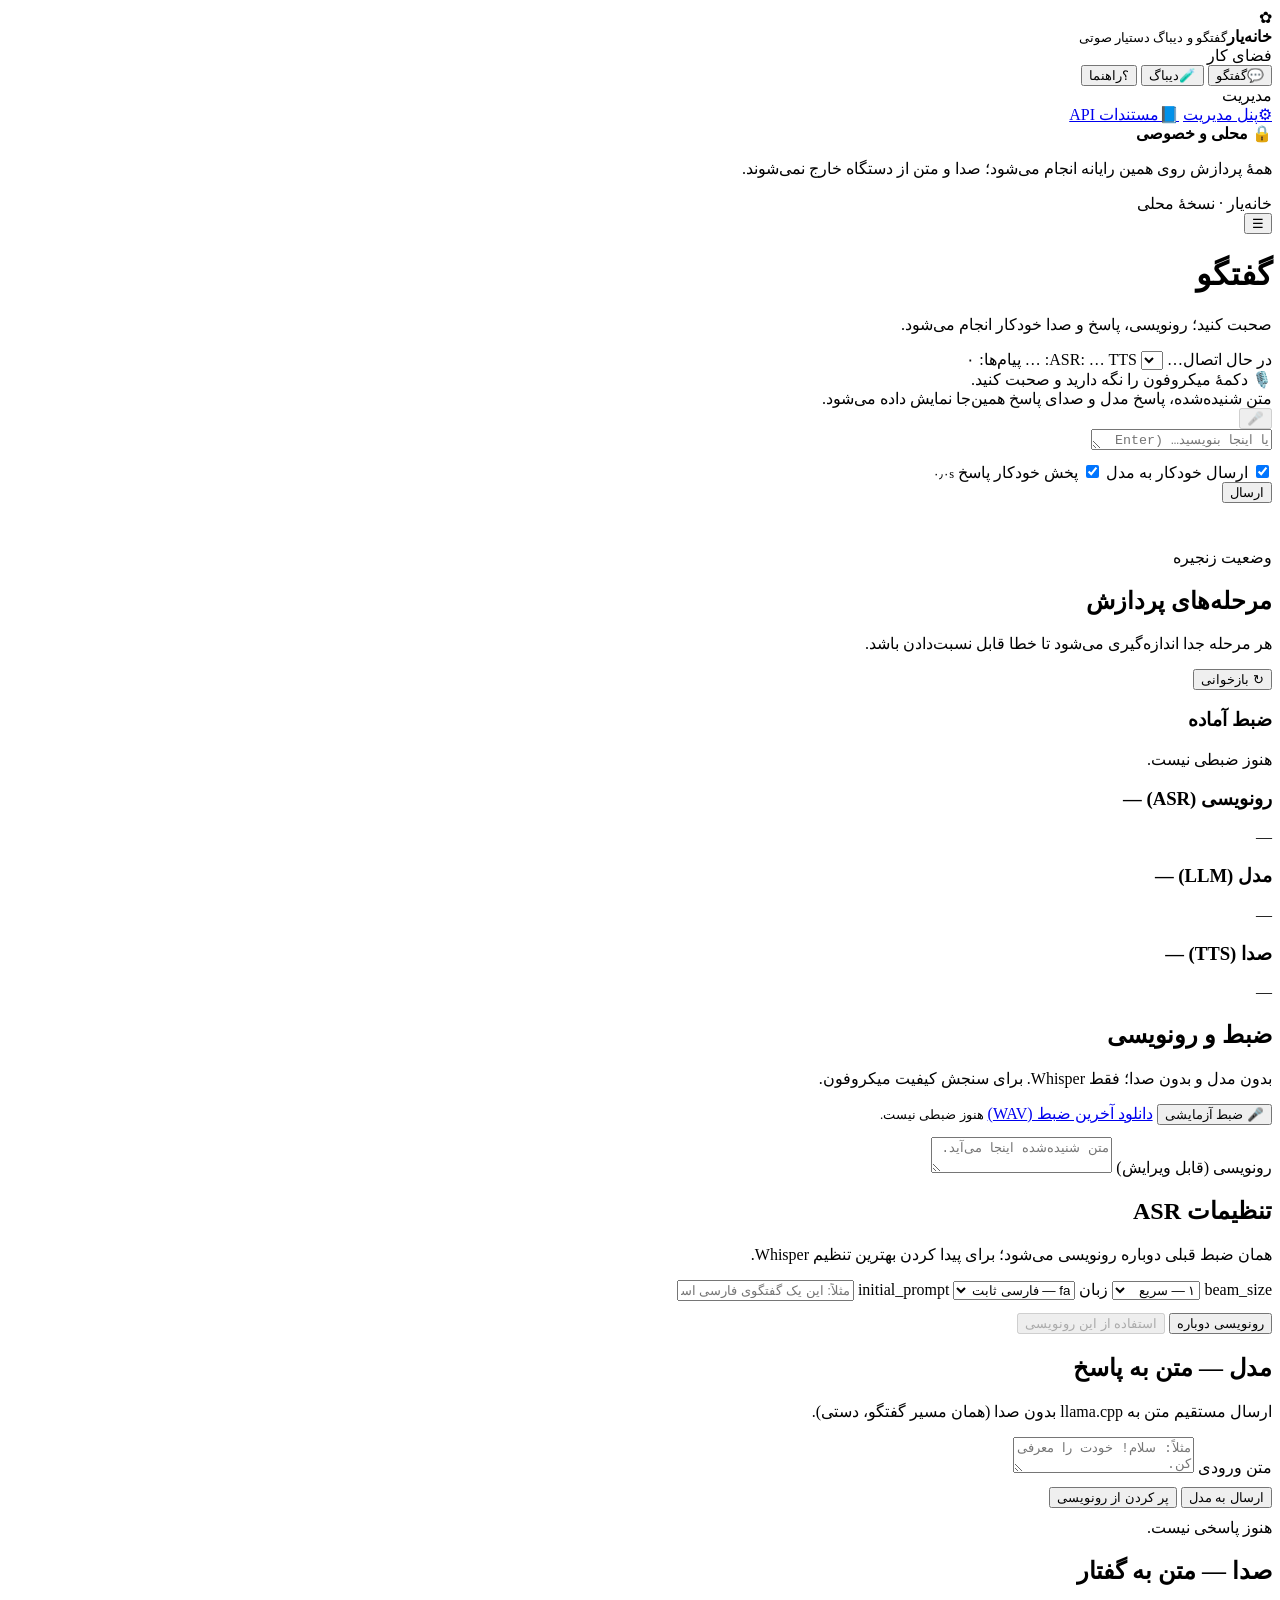
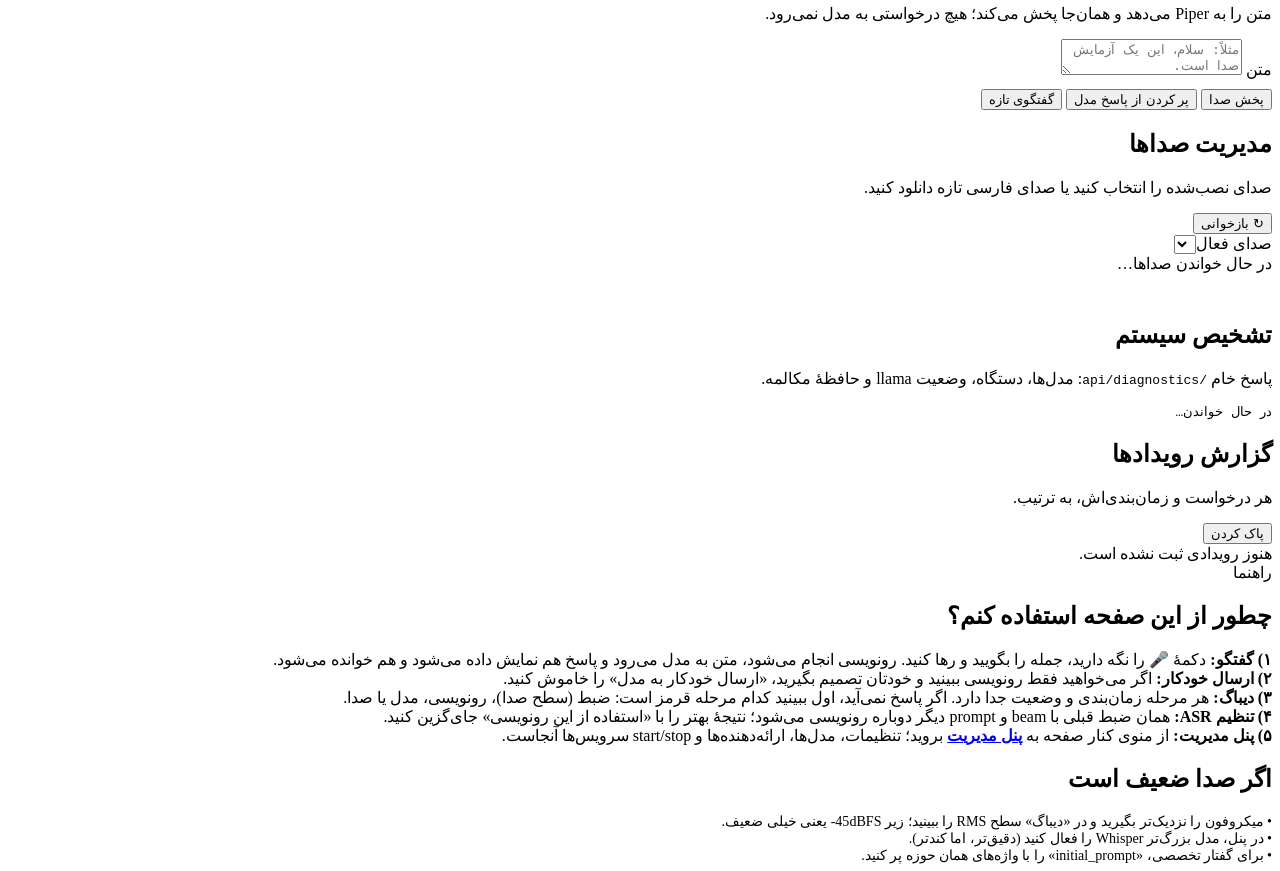
==== commit ede56f05: "Add female Persian voices and in-UI voice download/select" ====
--- a/web/index.html
+++ b/web/index.html
@@ -44,6 +44,7 @@
       </div>
       <div class="top-actions">
         <span class="connection"><span class="dot" id="connDot"></span><span id="connText">در حال اتصال…</span></span>
+        <select class="voice-select" id="voiceSelect" aria-label="صدای پاسخ" title="صدای پاسخ"></select>
         <span class="badge" id="chipAsr">ASR: …</span>
         <span class="badge" id="chipTts">TTS: …</span>
         <span class="badge" id="chipMsgs">پیام‌ها: ۰</span>
@@ -159,6 +160,16 @@
       </div>
 
       <div class="card">
+        <div class="card-head"><div><h2>مدیریت صداها</h2>
+          <p>صدای نصب‌شده را انتخاب کنید یا صدای فارسی تازه دانلود کنید.</p></div>
+          <button class="btn ghost small" id="refreshVoices">↻ بازخوانی</button></div>
+        <label class="field"><span>صدای فعال</span><select id="voiceSelectDebug"></select></label>
+        <div class="voice-list" id="voiceList"><div class="placeholder">در حال خواندن صداها…</div></div>
+        <div class="progress hidden" id="voiceProgressWrap"><i id="voiceProgress"></i></div>
+        <p class="muted" id="voiceNotice" style="font-size:.8rem;margin-top:8px;min-height:20px"></p>
+      </div>
+
+      <div class="card">
         <div class="card-head"><div><h2>تشخیص سیستم</h2>
           <p>پاسخ خام <code class="mono">/api/diagnostics</code>: مدل‌ها، دستگاه، وضعیت llama و حافظهٔ مکالمه.</p></div></div>
         <pre class="log-box mono" id="diagOut" style="margin:0">در حال خواندن…</pre>
